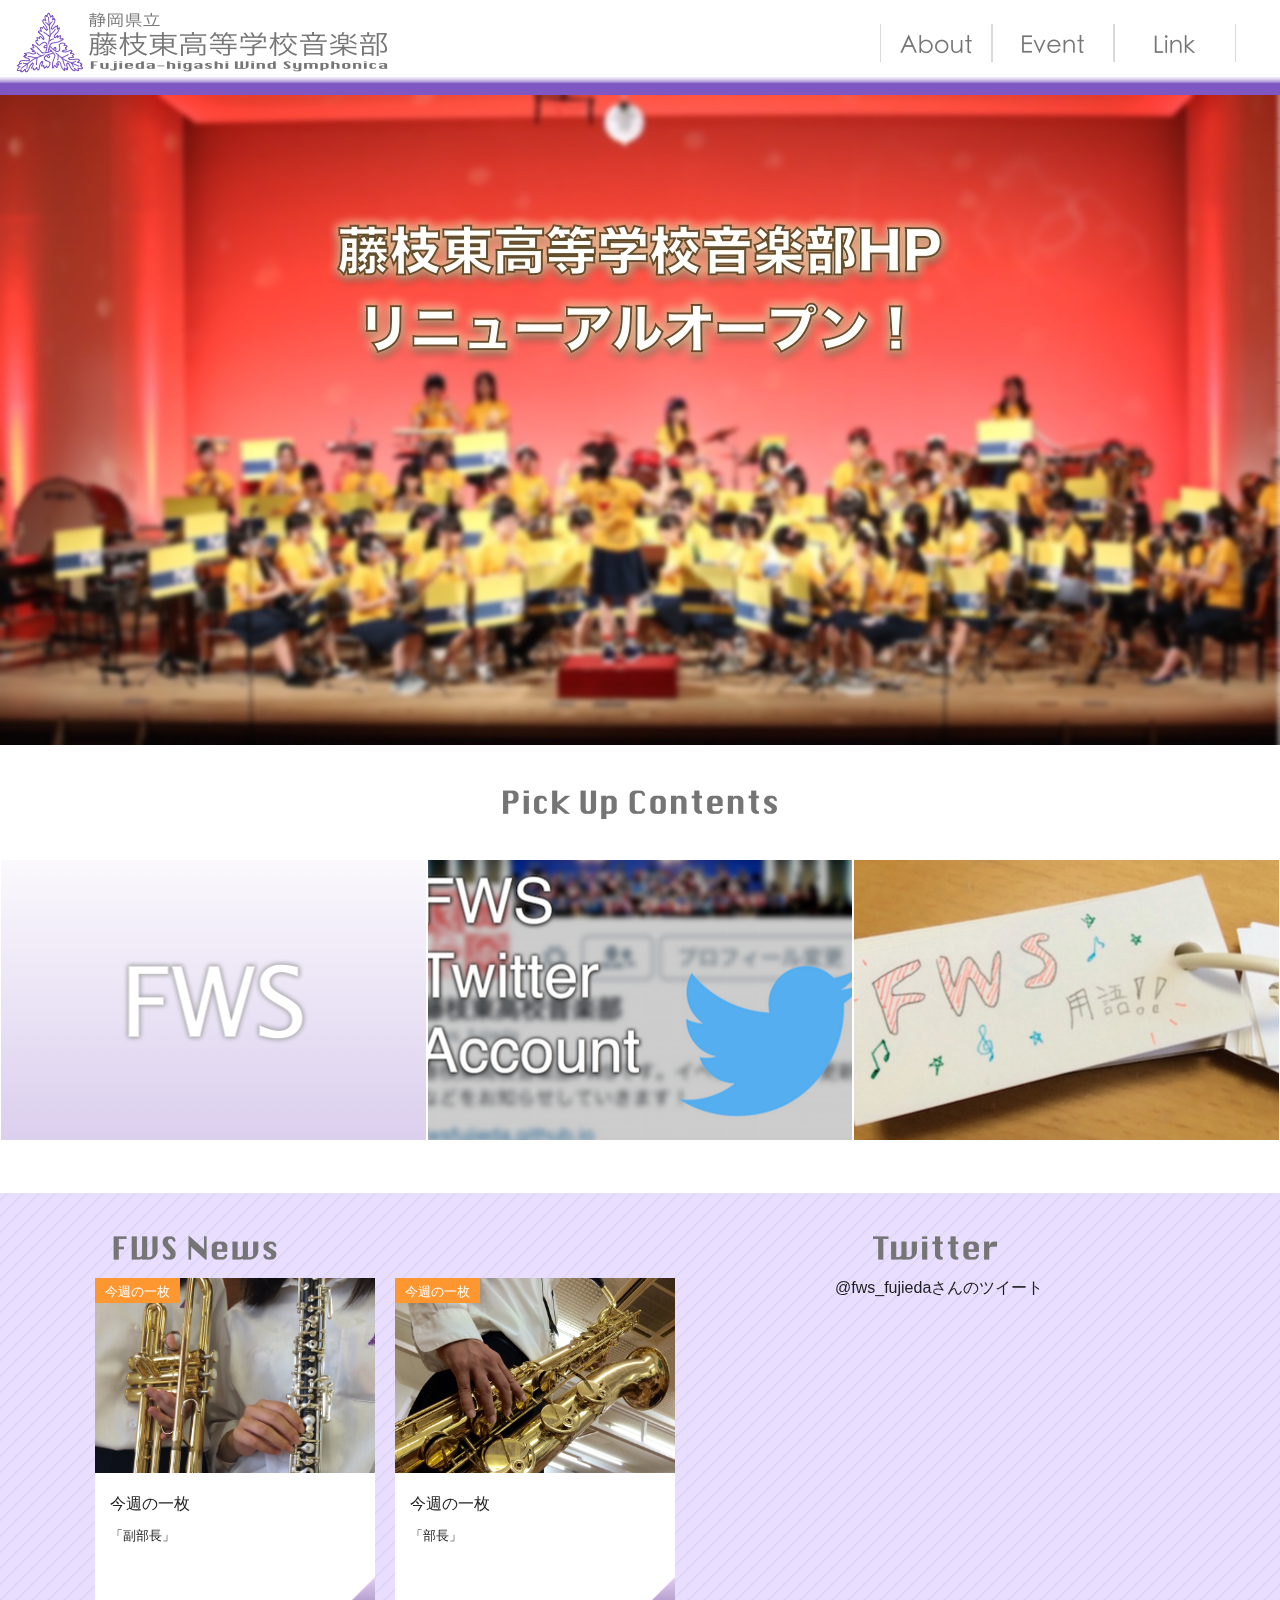
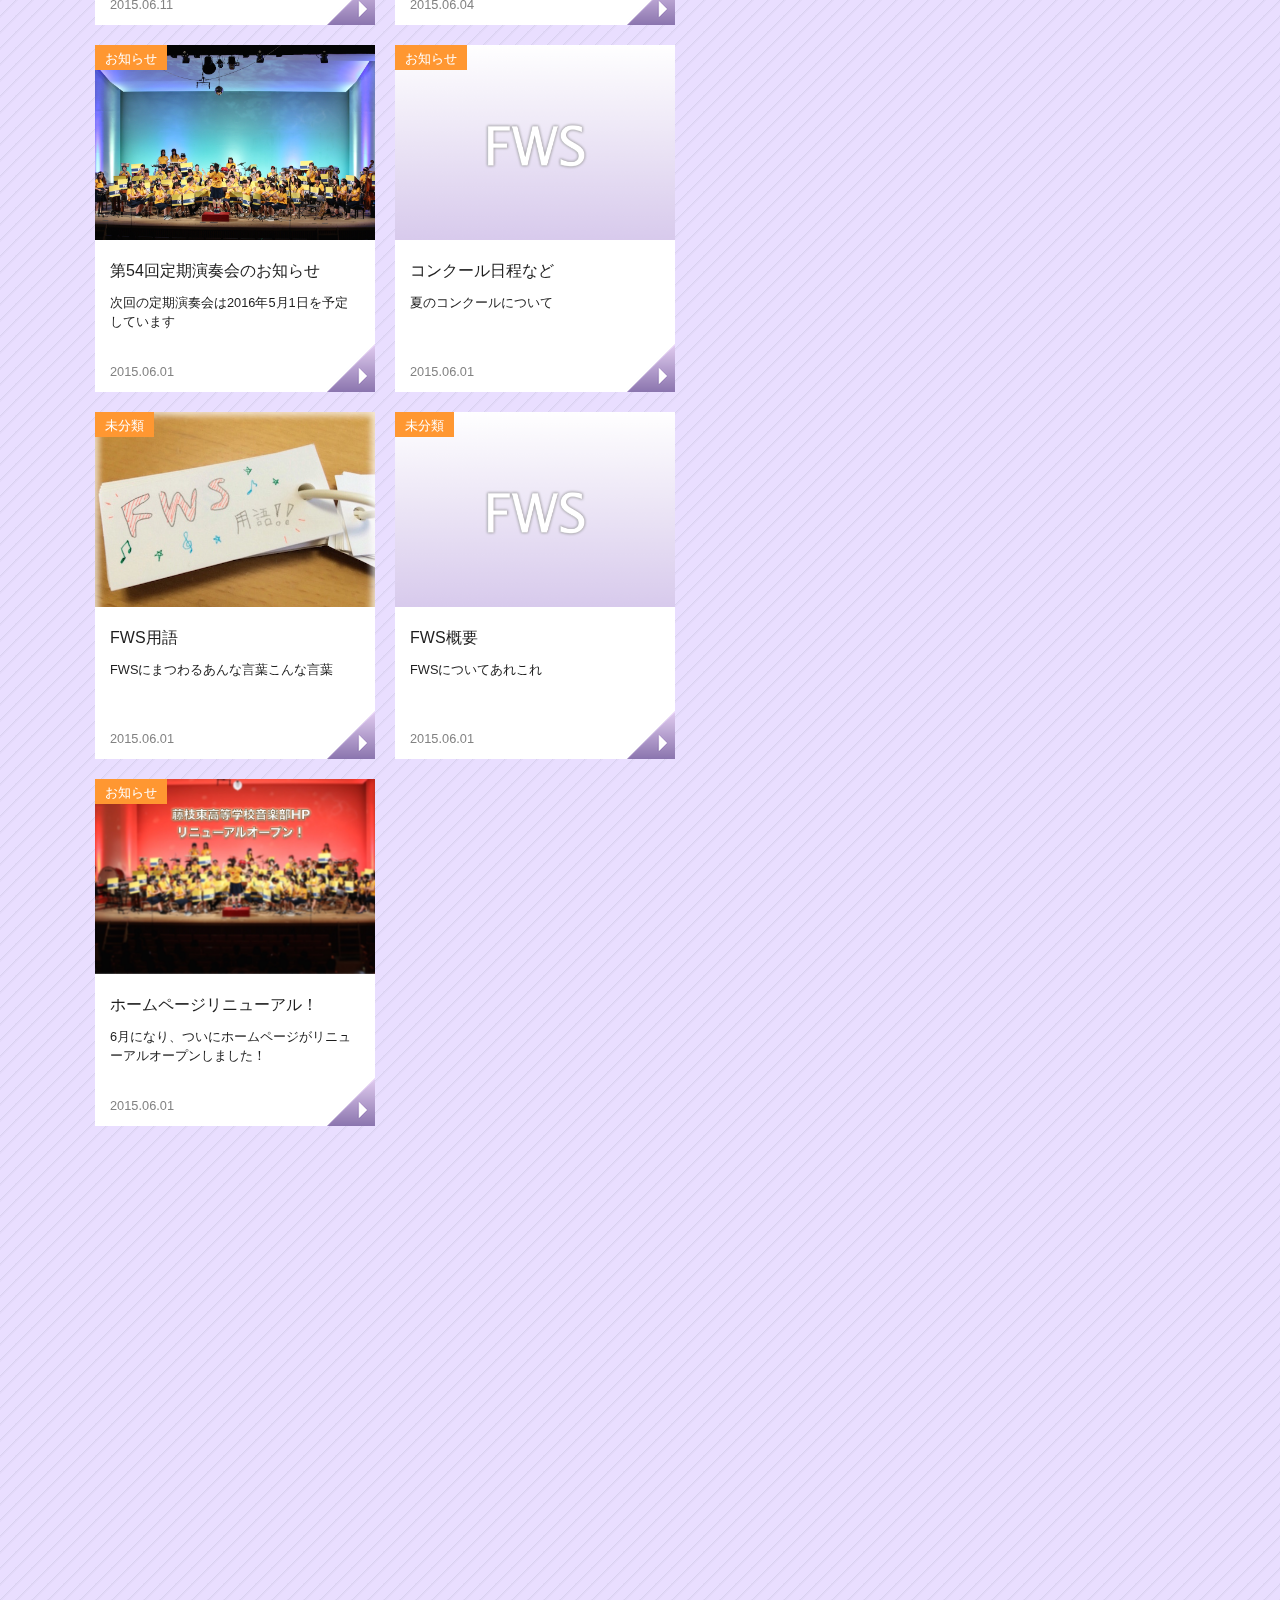
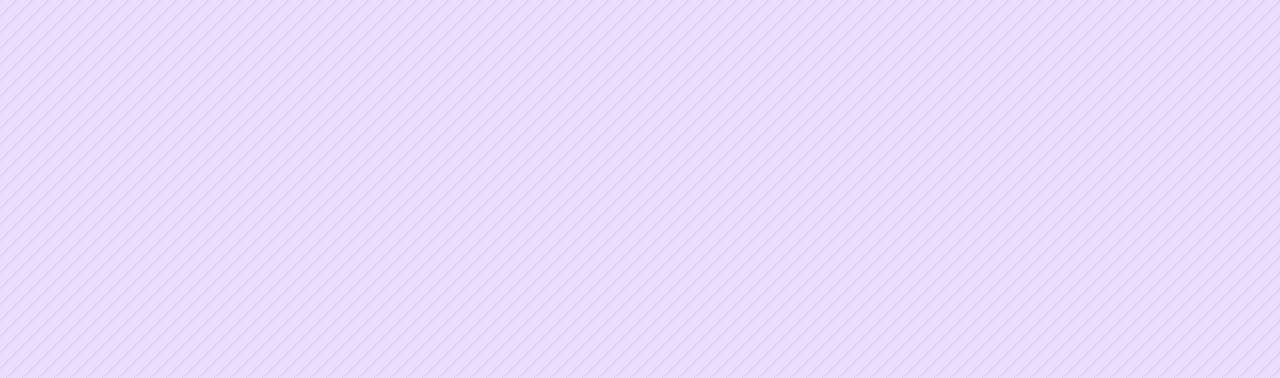
==== index.html @ 2bfad4be "今週の一枚更新" ====
<!DOCTYPE html>
<html lang="ja"><head>
<meta charset="UTF-8">
<meta name="viewport" content="width=640">
<link rel="icon" href="./images/favicon.ico">
<link rel="stylesheet" href="./css/format.css">
<link rel="stylesheet" href="./css/common.css">
<script type="text/javascript" src="./js/lib/jquery.js"></script>
<script type="text/javascript" src="./js/common.js"></script>
<title>藤枝東高等学校音楽部ホームページ</title></head>
<!--ここまで準備部分-->

<!--ここから実際に描画されるところ-->
<body id="topPage" data-twttr-rendered="true">
<!--★ここから「ヘッダー部分」★-->
<div id="menuBox"><nav id="site-navigation">

<!--ロゴの部分-->
<a href="./">
<div id="logo">
<img src="./images/logo.png" alt="Fujieda-higashi Wind Symphonica">
</div>
</a>

<!--------------------
ここからはメニューの部分です。
メニューは、<li>〜</li>で増やせる。
カーソルを当てると伸びるやつに関しては「hasChild」
そうでないやつは「noChild」のクラスに入れてください。
子供は親の<li>〜<li>内に<ul>〜<ul>を作って、<li>〜<li>で増やして下さい。
親のspanには「parent」、子供のulには「children」のクラスを。
-------------------->
<ul id="menu">
<!--Aboutって書くとこ-->
<li id="menuAbout" class="menulist">
<span class="parent">ABOUT</span>
<ul class="children">
<li><a href="./about.html">FWSとは</a></li>
<li><a href="./word.html">FWS用語</a></li>
</ul>
</li>
<!--Eventって書くとこ-->
<li id="menuEvent" class="menulist">
<span class="parent">EVENT</span>
<ul class="children">
<li><a href="./concool2015.html">2015年度コンクール</a></li>
<li><a href="./regular_concert2015.html">第54回定期演奏会</a></li>
</ul>
</li>
<!--Linkって書くとこ-->
<li id="menuLink" class="menulist">
<span class="parent">LINK</span>
<ul class="children">
<li><a href="https://twitter.com/fws_fujieda">音楽部Twitter</a></li>
<li><a href="http://www.edu.pref.shizuoka.jp/fujiedahigashi-h/home.nsf">藤枝東高等学校HP</a></li>
<li><a href="http://www.ajba.or.jp/shizuoka/">静岡県吹奏楽連盟HP</a></li>
</ul>
</li>
</ul>

<!--スマホ用のボタンを描くところ。btnMenuOpenはcommon.jsとjquery.jsで動きます。-->
<div class="btnMenuOpen">
<span class="border"></span>
<span class="border"></span>
<span class="border"></span>
</div>

</nav></div>
<!--★ここまで「ヘッダー部分」★-->

<!--★ここから「内容部分」★-->
<article class="rap">

<!--トプ画です。トプ画の設定はcommon.cssで行います。-->
<section id="top"><a href="./news001.html"></a></section>

<!--Pickup記事を載せるところです。<ul>〜</ul>内は改行しないで下さい。画像はcommon.cssのpickupBox01〜03のとこで変えます。-->
<section id="pickup">
<h2><img src="./images/pickupcontents.png" alt="Pickup Contents"></h2>
<ul>
<li id="pickupBox01"><a href="./about.html">概要</a></li><li id="pickupBox02"><a href="https://twitter.com/fws_fujieda">FWSツイッター</a></li><li id="pickupBox03"><a href="./word.html">FWS用語</a></li>
</ul>
</section>

<!--ここからNewsとTwitterの領域-->
<div class="rap">
<div class="topContentsBox" style="margin-left: 95px;">
    <!--Twitterのインフォメーションを置くとこ。このウィジェットはTwitterの公式ページから設定→コピペします。-->
	<section id="informationBox" style="right: 95px; width: 350px;">
		<div id="twitter">
		<h2><img src="./images/twitter.png" alt="Twitter"></h2>
        <a class="twitter-timeline" href="https://twitter.com/fws_fujieda" data-widget-id="596358941296107520">@fws_fujiedaさんのツイート</a>
<script>!function(d,s,id){var js,fjs=d.getElementsByTagName(s)[0],p=/^http:/.test(d.location)?'http':'https';if(!d.getElementById(id)){js=d.createElement(s);js.id=id;js.src=p+"://platform.twitter.com/widgets.js";fjs.parentNode.insertBefore(js,fjs);}}(document,"script","twitter-wjs");</script>
		</div>
	</section>
    <!--ここはFWSの近況を行うところです。新しいページを作成したら必ずここも編集しましょう。-->
	<section id="contents">
		<h2><img src="./images/fwsnews.png" alt="NEWS POST"></h2>
		<div id="feed" class="clearfix"><ul id="rssArticle" style="display: block;">
            <!--
            この部分にどんどん継ぎ足していく感じです。改行はしないでください。
            ここに表示される記事は15個までぐらいを想定していますが、わりと気にしなくていいです。
            まあ、多過ぎて見難いと思ったら古い方から消してください。
            記事は<li>〜</li>が一括りで、<li>は「articleBox」クラスに入れて下さい。
            <span>〜</span>で記事のジャンルを指定します。ジャンルは次から選んで下さい。
            ・今週の一枚　←今週の一枚
            ・EVENT　←イベント情報とかの場合
            ・HP係日記　←なんかわりとどうでも良さげなこと書いた場合
            ・お知らせ　←イベント情報じゃないお知らせ
　　　　　　　・未分類　←上のどれにも当てはまらない気がして考えるのがめんどくさくなった場合
            画像は<div></div>のstyleで指定しますが、以前の記事を参考にしてください。
            <h3>〜</h3>で記事のタイトル、<p>〜</p>で記事の説明を書きます。
            <time>〜</time>で記事の日付を書きます。

            以下、テンプレートです

　　　　　　　<li class="articleBox"><span>未分類</span><a href="http://www.edu.pref.shizuoka.jp/fujiedahigashi-h/home.nsf"><div class="rssBox"><div class="topThum" style="background: url(./images/articlepic.png) no-repeat; background-size:cover;"></div><h3>ここにタイトルを書く</h3><p>ここに説明を書く</p><time>2015.XX.XX</time></div></a></li>

            -->
            <li class="articleBox"><span>今週の一枚</span><a href="./picture0002.html"><div class="rssBox"><div class="topThum" style="background: url(./images/pic0002.jpg) no-repeat; background-size:cover;"></div><h3>今週の一枚</h3><p>「副部長」</p><time>2015.06.11</time></div></a></li><li class="articleBox"><span>今週の一枚</span><a href="./picture0001.html"><div class="rssBox"><div class="topThum" style="background: url(./images/pic0001.jpg) no-repeat; background-size:cover;"></div><h3>今週の一枚</h3><p>「部長」</p><time>2015.06.04</time></div></a></li><li class="articleBox"><span>お知らせ</span><a href="./regular_concert2015.html"><div class="rssBox"><div class="topThum" style="background: url(./images/2015rc.jpg) no-repeat; background-size:cover;"></div><h3>第54回定期演奏会のお知らせ</h3><p>次回の定期演奏会は2016年5月1日を予定しています</p><time>2015.06.01</time></div></a></li><li class="articleBox"><span>お知らせ</span><a href="./concool2015.html"><div class="rssBox"><div class="topThum" style="background: url(./images/articlepic.png) no-repeat; background-size:cover;"></div><h3>コンクール日程など</h3><p>夏のコンクールについて</p><time>2015.06.01</time></div></a></li><li class="articleBox"><span>未分類</span><a href="./word.html"><div class="rssBox"><div class="topThum" style="background: url(./images/wordpic.jpg) no-repeat; background-size:cover;"></div><h3>FWS用語</h3><p>FWSにまつわるあんな言葉こんな言葉</p><time>2015.06.01</time></div></a></li><li class="articleBox"><span>未分類</span><a href="./about.html"><div class="rssBox"><div class="topThum" style="background: url(./images/articlepic.png) no-repeat; background-size:cover;"></div><h3>FWS概要</h3><p>FWSについてあれこれ</p><time>2015.06.01</time></div></a></li><li class="articleBox"><span>お知らせ</span><a href="./news001.html"><div class="rssBox"><div class="topThum" style="background: url(./images/main.jpg) no-repeat; background-size:cover;"></div><h3>ホームページリニューアル！</h3><p>6月になり、ついにホームページがリニューアルオープンしました！</p><time>2015.06.01</time></div></a></li>
        </ul></div>
	</section>
</div>
</div>
</article>
<!--★ここまで「内容部分」★-->

<!--★ここから「フッター部分」★-->
<div id="footerContents">
<footer id="topFooter" role="contentinfo">
<div class="siteInfo">
<div class="higashikoLogo">
<!--東高のHPに行くボタン-->
<a href="http://www.edu.pref.shizuoka.jp/fujiedahigashi-h/home.nsf" id="unityWebsite"><img src="./images/gotoHigashikoHP.png" alt="Fujieda-Higashi"></a>
<!--メールフォームに行くボタン(スマホ用)-->
<a href="mailto:fujieda.h.h.s@gmail.com" id="btnMobileContact"><img src="./images/contact.png" alt="CONTACT" class="mouseon"></a>
</div>
<div class="sns">
<ul>
<!--メールフォームに行くボタン(デスクトップ用)-->
<li id="btnContact"><a href="mailto:fujieda.h.h.s@gmail.com"><img src="./images/contact.png" alt="CONTACT" class="mouseon"></a></li>
<!--Twitterでつぶやけるボタン-->
<li id="btnTwitter"><a href="https://twitter.com/share" class="twitter-share-button" data-url="http://fwsfujieda.github.io" data-text="【藤枝東高音楽部ホームページ】" data-lang="ja" data-hashtags="FWS_fujieda">ツイート</a><script>!function(d,s,id){var js,fjs=d.getElementsByTagName(s)[0],p=/^http:/.test(d.location)?'http':'https';if(!d.getElementById(id)){js=d.createElement(s);js.id=id;js.src=p+'://platform.twitter.com/widgets.js';fjs.parentNode.insertBefore(js,fjs);}}(document, 'script', 'twitter-wjs');</script></li>
</ul>
<!--著作権表示-->
<p class="copyright">copyright Fujieda-higashi Wind Symphonica all Rights Reserved</p>
</div>

</div>
</footer>
</div>
<!--★ここまで「フッター部分」★-->

<div></div>
</body></html>
---- css/format.css ----
@charset "UTF-8";

body{
	font-family: Hiragino Maru Gothic Pro, 'ヒラギノ丸ゴ Pro W4',Helvetica,Arial,"ヒラギノ角ゴ Pro W3","Hiragino Kaku Gothic Pro","メイリオ", Meiryo,"MS Pゴシック",sans-serif;
	margin: 0;
	padding:0;
}

h1,h2,h3,p,ul,ol,dl,dt,dd,li,table,td,th{
	margin:0;
	padding:0;
	font-weight:normal;
	font-style:normal;
	text-decoration:none;
	line-height:1.7;/* base Macかメイリオなら1.6で最適 */
	font-size:12px;
}

img{border:none;}

.clearfix:after {
	content: ".";
	display: block;
	line-height:0;
	clear: both;
	visibility: hidden;
	margin-top:-1px;
	font-size:1px;
}
.clearfix{
	zoom:100%;
}
* html .clearfix {
	/*\*/height: 1%;/*for WinIE*/
	display: inline-table;/*for MacIE*/
}
.clear {
	clear: both;
}
---- css/common.css ----
@charset "UTF-8";
html{
	height: 100%;
}

body{
	position: relative;
	width: 100%;
	height: 100%;
	background: url(../images/newsback.png) repeat;
	z-index: 1;

}


body *::selection {
	background: #ffee00;
}
body *::-moz-selection {
	background: #ffee00;
}

div.pageBox{
	z-index: 0;
	margin: 100px auto 100px;
	height: auto !important;
	height: 100%;
	min-height: 100%;
}

div.pageBox.category{
	margin: 0 auto 100px;
}

div.pageBox.post{
	margin: 110px auto 100px;
}


header.articleHeader{
	background: url(../images/bgHeader.png) no-repeat center 95px #001436 fixed;
	height: 320px;
	overflow: hidden;
	position: relative;
	width: 100%;
	min-width: 1000px;
	z-index: 0;
	margin: 95px 0 0 0;
}


header.articleHeader h1{
	height: 9px;
	left: 0;
	position: absolute;
	top: -10000px;
}

#topicPath{
	padding:0;
	width:1000px;
	margin:0 auto;
	color:#1e1e1e;
}
	#topicPath ul{
		margin:20px 0 0 0;
		padding:0;
	}

	#topicPath ul li{
		margin:0;
		padding:0 ;
		float:left;
		display: inline-block;
		font-size: 0.8rem;
		max-width: 700px;
	}
	#topicPath ul li a{
		color:#1e1e1e;
		font-size:0.8rem;
		text-decoration:underline;
	}
	#topicPath ul li a:hover{
		text-decoration:none;
	}
	#topicPath ul li:after{
		content:">";
		width:18px;
		text-align:center;
		display:inline-block;
		color:#1e1e1e;;
	}
	#topicPath ul li:last-child:after{
		content: none;
	}

	#topicPath.noHeadBox{
		padding:130px 0 0 0;
	}

a{
	color: #1e1e1e;
	text-decoration:none;
}

a:visited { color: #db8413;}
a:hover { text-decoration:none; }


div.contentsBox{
	position: relative;
	width:1000px;
	margin:0 auto;
}

aside#secondaryMenu{
	margin: 10px 0 0;
	width : 218px;
	float: right;
}

aside#secondaryMenu h3{
	font-family:Arial;
	font-weight:800;
	font-size:1.2rem;
	letter-spacing:2px;
	color:#673AB7;
	}

aside#secondaryMenu ul{
	margin: 10px 0 50px;
	list-style: none;
}
aside#secondaryMenu ul li{
	margin: 5px 0;
	font-size: 0.9rem;
}
aside#secondaryMenu ul li a{
	color: #1e1e1e;
	font-size: 0.9rem;
	text-decoration: underline;
}
aside#secondaryMenu ul li a:hover{
	text-decoration: none;
}

td {
	border: solid 1px;
    border-color: #CCCCCC;
	padding: 0.5em;
}

/*
--------------------------------------------header
*/

div#menuBox{
	position: fixed;
	z-index: 1000;
	width: 100%;
    background-image:-webkit-gradient(
                  linear
                , left top
                , left bottom
                , from(#EDE7F6)
                , color-stop(0.82, #EDE7F6)
                , color-stop(0.86, #B39DDB)
                , color-stop(0.88, #7E57C2)
                , to(#7E57C2));
    background-image:-moz-linear-gradient(
                  top
                , #EDE7F6 0%
                , #EDE7F6 82%
                , #B39DDB 86%
                , #7E57C2 88%
                , #7E57C2 );
	height:95px;
	min-width: 1060px;
	top: 0;
}

nav{
	position: relative;
	width: 100%;
	background:#ffffff;
	height: 77px;
	min-width: 1000px;
}

nav div#logo{
	position: absolute;
	border:none;
	left:12px;
	top:6px;
}

nav ul#menu{
	position: absolute;
	list-style-type: none;
	height: 52px;
	padding: 24px 0 0;
	background:#ffffff;
	width: 400px;
	right: 0px;
}

nav ul#menu li{
	width: 120px;
	float: left;
	margin: 0;
	text-align: center;
	z-index: 100;
	font-size: 1rem;
	font-weight: bold;
	line-height: 1;
	text-decoration: none;
	cursor: pointer;
	position:relative;
	text-indent: -9999px;
    border-left:1px solid #d9d9d9;
    border-right:1px solid #d9d9d9;
}

nav ul#menu li:first-child{
	width: 110px;
}

nav ul#menu li#menuAbout{
	background: url(../images/about.png) no-repeat center 8px;
}

nav ul#menu li#menuAbout:hover{
	background: url(../images/aboutHover.png) no-repeat center 8px;
}

nav ul#menu li#menuEvent{
	background: url(../images/event.png) no-repeat center 8px;
}

nav ul#menu li#menuEvent:hover{
	background: url(../images/eventHover.png) no-repeat center  8px;
}

nav ul#menu li#menuLink{
	background: url(../images/link.png) no-repeat center 8px;
}

nav ul#menu li#menuLink:hover{
	background: url(../images/linkHover.png) no-repeat center 8px;
}

nav ul#menu li.menulist {
	height: 38px;
}

nav ul#menu li.menulist span.parent{
	/*border-right:1px solid #d9d9d9;*/
	display: block;
	height: 38px;
}

nav ul#menu li a{
	display: block;
	width: 100%;
	margin: 0;
	color: #1e1e1e;
	font-size: 1rem;
	font-weight: bold;
	line-height: 1;
	text-decoration: none;
	padding: 10px 0 0;
	height: 18px;
	/*border-right:1px solid #d9d9d9;*/
}

nav ul#menu li#contactForm{
	width: 62px;
	margin:0 0 0 10px;
	padding:10px 6px 0 3px;
	border:none;
}

nav ul#menu li:nth-last-child(2) span.parent{
	border:none;
}

nav div.btnMenuOpen{
	display: none;
	background:#673AB7;
	position: absolute;
	height: 59px;
	width: 85px;
	top:25px;
	right:20px;
	padding: 26px 0 0;
}

nav div.btnMenuOpen span.border{
	display: block;
	height: 6px;
	width: 35px;
	background: #ffffff;
	margin: 0 auto 7px;
}

nav ul#menu li ul.children{
	list-style: none;
	margin: 0;
	padding: 0;
	overflow: hidden;
	display:none;
	height:auto;
	width:180px;
	position:absolute;
	left:-20px;
}

/*
nav ul#menu li ul.children:hover{
	display:block;
}
*/

nav ul#menu li ul.children li{
	position: relative;
	padding: 0;
	color: #ffffff;
	border:none;
	height:45px;
	width:170px;
	text-indent: 0;
}
nav ul#menu li ul.children li a{
	border:none;
	}

nav ul#menu li ul.children li:nth-child(odd){
	background: #9575CD;
}
nav ul#menu li ul.children li:nth-child(odd):hover{
	background: #D1C4E9;
}

nav ul#menu li ul.children li:nth-child(even){
	background: #7E57C2;
}
nav ul#menu li ul.children li:nth-child(even):hover{
	background:#B39DDB;
}

nav ul#menu li ul li a{
	text-align: center;
	font-size: 13px;
	font-weight: normal;
	color:#ffffff;
	width:100%;
	display:block;
	height:30px;
	padding:15px 0 0 0;
}

nav ul#menu li:hover ul li:first-child{
	border-top: 0;
}
nav ul#menu li:hover ul li:last-child{
	border-bottom: 0;
}

	/* 省略措置 */
	nav ul#menu li.omit{
		height:0 !important;
	}
	nav ul#menu li ul.children li span{
		display: block;
/*		width: 100%;*/
		margin: 0;
		line-height: 1;
		padding: 13px 15px;
		text-align: center;
		font-size: 13px;
		font-weight: normal;
		color:#ffffff;
		cursor: pointer;
		background: #1750b7;
	}


/*
--------------------------------------------index.html
*/
body#topPage article{
	position: relative;
	z-index: 10;
	margin: 0 0 500px;
	background: url(../images/newsback.png) repeat;
	width: 100%;
	min-width:1015px;
/*	display: inline-block;*/
}


@media screen and (-webkit-min-device-pixel-ratio:0) {
	body#topPage article {
			display: inline-block;
	}
}
section#top{
	background: url(../images/main.jpg) no-repeat center top;
	background-size:cover;
	width: 100%;
	min-width: 1000px;
	margin: 95px 0 0;
	height: 650px;
}

section#top a{
	width: 100%;
	display: block;
	min-height: 100%;
}

section#top p{
	text-align: center;
}
section#pickup{
	position: relative;
	min-width: 1000px;
	width: 100%;
	min-height: 404px;
	background: #ffffff;
	margin: 0 auto 40px;
	padding: 44px 0 0;
	overflow: hidden;
}

section#pickup h2{
	text-align: center;
}

section#pickup ul{
	position:relative;
	max-width: 1450px;
	width: 100%;
	margin: 35px auto;
	text-align: center;

}

section#pickup ul li{
	position:relative;
	list-style: none;
	height: 280px;
	width: 33.2%;
	max-width: 478px;
	min-width: 332px;
	display: inline-block;
	border-right:2px solid #ffffff;
    margin: 0;
	text-indent: 100%;
    white-space: nowrap;
    overflow: hidden;
}

section#pickup ul li#pickupBox01{
	background: url(../images/articlepic.png) no-repeat center center;
}
section#pickup ul li#pickupBox02{
	background: url(../images/twittertop.png) no-repeat center center;
}
section#pickup ul li#pickupBox03{
	background: url(../images/wordpic.jpg) no-repeat center center;
}

section#pickup ul li:last-child{
	border: none;
	}

section#pickup ul li>a{
	display:block;
	width: 100%;
	height: 280px;
	text-indent: -9999px;
}

section#pickup ul li a:after{
	color: #1e1e1e;
	content: "";
	height: 100%;
	width: 100%;
	display: none;
	position: absolute;
	top:0;
	left:0;
	z-index: 100;
	background-color: #ffffff;
	opacity:0.2;
	cursor: pointer;
}

section#pickup ul li a:hover:after{
	display: block;
}

section#pickup ul li:last-child{
	margin: 0;
}

section#pickup ul li:first-child img{
	border-left: none;
}

div.rap{
	position: relative;
	width: 100%;
	min-height:1000px;
	min-width:1015px;
	margin: 0 auto;

}
	div.rap div.topContentsBox{
		margin-right:380px;
		margin-left:30px;
	}

	div.topContentsBox section#informationBox{
		position:absolute;
		right:30px;
		top:0;
	}
	div.topContentsBox section#informationBox div#license{
		margin:14px 0 0;
	}



div.topContentsBox h2{
	margin: 0 0 9px;
}


div#feed {
	min-height: 1800px;
}

div#feed h3{
	font-size: 0.14rem;
}

div#feed ul#rssArticle{
	list-style: none;
}

div#feed ul#rssArticle:empty{
	background:url(../images/712.gif) no-repeat 40% 50px;
	height:1000px;
	
}

div#feed ul#rssArticle li{
	vertical-align: top;
	position:relative;
	cursor: pointer;
	display: inline-block;
	margin: 0 20px 20px 0;
	width: 280px;
	min-height: 347px;
}


div#feed ul#rssArticle li span{
	position:absolute;
	top:0;
	left:0;
	background:#ff9731;
	color:#ffffff;
	padding:3px 10px 2px;
	max-width: 280px;
	height:20px;
	overflow:hidden;
	display: block !important;
	text-align: center;
	font-size: 0.8rem;
	z-index: 10;
}


div#feed ul#rssArticle li div.rssBox{
	position: relative;
	max-width: 280px;
	height: 347px;
	background: url(../images/corner.png) no-repeat right bottom #ffffff;
}

div#feed ul#rssArticle li a{
	position: relative;
	color: #1e1e1e;
	display: block;
}

div#feed ul#rssArticle li a:after{
	color: #1e1e1e;
	content: "";
	height: 100%;
	width: 100%;
	display: none;
	position: absolute;
	top:0;
	left:0;
	z-index: 100;
	background-color: #ffffff;
	opacity:0.2;
	cursor: pointer;
}

div#feed ul#rssArticle li a:hover:after{
	display: block;
}


div#feed ul#rssArticle li div.rssBox h3{
	font-size: 1rem;
	margin: 20px auto 10px;
	padding: 0 15px;
	text-align: left;
/*	overflow: hidden;
	text-overflow: ellipsis;
	white-space: nowrap;*/
	line-height: 1.4rem;
}

	div#feed ul#rssArticle li div.rssBox h3.exLink{
		background:url(../images/iconExLink.gif) no-repeat 9px 4px;
		
		padding:0 0 0 30px;
		margin: 0 0 0 10px;
	}

div#feed ul#rssArticle li div.rssBox p{
	font-size: 0.8rem;
	max-width: 250px;
	width: 100%;
	margin: 0 auto 15px;
	line-height: 1.2rem;
}

div#feed ul#rssArticle li div.rssBox time{
	font-size: 0.8rem;
	color: #828282;
	position: absolute;
	bottom:10px;
	padding: 0 15px;
}

div#feed ul#rssArticle li div.rssBox div.topThum {
	max-width:280px;
	height: 195px;
	overflow-y:hidden; 
} 
div#feed ul#rssArticle li div.rssBox div.topThum img{
	max-width:280px;
	height: auto; 
}


div#footerContents{
	background:url(../images/footerback.jpg) no-repeat top center #001436; 
	padding: 400px 0 0 0;
	width: 100%;
	margin: 80px 0 0 0;
	position: fixed;
	bottom:160px;
	z-index: 0;
}

p.copyright{
    color: #FFFFFF;
}

/*
--------------------------------------------Category Top List Page
*/



article#primary{
	margin: 0 10px 0　0;
	width:742px;
	float: left;

}

div.articleListBox{
	position: relative;
	margin: 8px 0 20px;
	width: 742px;
}


div.articleListBox a{
	position: relative;
	display: block;
	color: #1e1e1e;
	z-index: 0;
}
div.articleListBox a:after{
	content: "";
	height: 100%;
	width: 100%;
	display: none;
	position: absolute;
    top:0;
    left:0;
	z-index: 100;
	background-color: #ffffff;
	opacity:0.2;
	cursor: pointer;
	}
div.articleListBox a:hover:after{
	display: block;
}


div.articleListBox div.articleBox{
	position: relative;
	background:url(../images/btnList.png) no-repeat #ffffff right bottom;
	width: 710px;
	height: 192px;
	padding: 12px 20px 12px 12px;
	position:relative;
	border-top:solid thin #ffffff;
}

div.articleListBox div.articleBox div.entry{
	width:400px;
	margin: 0 0 0 300px;
}

div.articleListBox div.articleBox div.entry h2{
	font-size: 1rem;
	margin:5px 0 15px;
	font-weight:800;
	letter-spacing:1px;
}

div.articleListBox div.articleBox div.entry p.bodyText{
	font-size: 13px;
	height: 90px;
	margin:0 0 20px;
	letter-spacing:1px;
}

div.articleListBox div.articleBox div.entry time{
	position:absolute;
	bottom:13px;
	left:310px;
	font-size:0.8rem;
	color:#818181;
}



article div.postThumbnail{
	float: left;
	width: 280px;
	height: 192px;
	overflow-y:hidden;
}

article div.postThumbnail img{
	width: 100%;
	height: auto;
	vertical-align: top;
}


/*pager
*/
div.wp-pagenavi{
	text-align: center;
	margin: 30px 0 0;
}

div.wp-pagenavi a{
	padding: 9px 0 0 0;
	height: 29px;
	width: 38px;
	background: #ffffff;
	color: #1750b7;
	display: inline-block;
	margin: 0 0 0 5px;
	position: relative;
	font-size:0.9rem;
}

div.wp-pagenavi a:hover{
	background: #1750b7;
	color:#ffffff;
	}

div.wp-pagenavi span.current{
	padding: 9px 0 0 0;
	margin: 0 0 0 5px;
	height: 29px;
	width: 38px;
	background: #1750b7;
	color:#ffffff;
	display: inline-block;
	font-size:0.9rem;
}

a.nextpostslink{
	background: url(../images/iconPageNextArrow.png) no-repeat #ffffff center center !important;
	text-indent: -9999px;
	}
a.nextpostslink:hover{
	background: url(../images/iconPageNextArrowHOVER.png) no-repeat #1750b7 center center !important;
}

a.previouspostslink{
	background: url(../images/iconPagePreviousArrow.png) no-repeat #ffffff center center !important;
	text-indent: -9999px;
}
a.previouspostslink:hover{
	background: url(../images/iconPagePreviousArrowHOVER.png) no-repeat #1750b7 center center !important;
}
/*
--------------------------------------------Single Post
*/

header div.postCategorytitle{
	width: 100%;
	font-size: 30px;
	z-index: 0;
	padding: 50px 0 0;
	text-align: center;
}

article#primary.singlePost{
	background: #ffffff;
	padding:30px 0;
	width:682px;
	margin: 10px 0 0;
}

div.headerInformation{
	background: url(../images/imageArticleLine.png) no-repeat left bottom;
}

article#primary.singlePost div.post h1{
	font-size: 1.4rem;
	color: #1e1e1e;
	line-height:1;
	margin: 0 0 2px;
	letter-spacing:1px;
	width: 100%;
}

article#primary.singlePost div.post time{
	font-size:0.8rem;
	color:#818181;
	letter-spacing:1px;
}

article#primary.singlePost div.post{
    margin: 0 30px;
	font-size:0.9rem;
	letter-spacing:1px;
}

	font-size:0.9rem;
	letter-spacing:1px;
}

article#primary.singlePost div.post p{
	font-size:0.9rem;
	letter-spacing:1px;
	line-height:2.2;

}

article#primary.singlePost div.post a{
	color:#0048ae;
}

article#primary.singlePost div.post a:hover{
	color:#7099e5;
	text-decoration: none;
}

article#primary.singlePost div.post a:visited {
	color: #db8413;
	text-decoration:underline;
}

article#primary.singlePost div.post a:visited:hover {
	color: #e29d42;

}
article#primary.singlePost div.post img{
	max-width: 100%;
	height: auto;
	margin: 20px 0;
}

article#primary.singlePost div.pageLink{
	font-size:0.8rem;
	position: relative;
	background: url(../images/imageArticleLine.png) no-repeat left top;
	height: 40px;
}

article#primary.singlePost div.pageLink p#previousPage{
	position: absolute;
	left:0;
	bottom:0;
}

article#primary.singlePost div.pageLink p#nextPage{
	position: absolute;
	right:0;
	bottom:0;
}

article#primary.singlePost div.pageLink a{
	font-size: 1rem;
	color: #1e1e1e;
	text-decoration: underline;
}
article#primary.singlePost div.pageLink p#previousPage>a:before{
	content: url(../images/iconPagePreviousArrow.png);
	padding: 0 10px 0 0;
}
article#primary.singlePost div.pageLink p#nextPage>a:after{
	content: url(../images/iconPageNextArrow.png);
	padding: 0 0 0 10px;
}


/*
--------------------------------------------page.php
*/

div.pagePost{
	margin: 90px 0 0 0;
}

/*
--------------------------------------------about/Works
*/



article#about{
	width: 100%;
	background: url(../images/newsback.png) repeat;

}

article#about header.articleHeader {
	background: url(../images/bgHeaderAbout.jpg) center 95px fixed no-repeat #001436;
}


section#whatAboutUnity{
	position: relative;
	background: #066cb2;
	width: 100%;
	min-width: 1000px;
	min-height: 789px;
	overflow:hidden;
}

section#whatAboutUnity div.bgMark{
	background: url(../images/bgIE9white.png) no-repeat;
	background: linear-gradient(to bottom, #ffffff, #ffffff);
	background: -moz-linear-gradient(top, #ffffff, #ffffff);
	background: -webkit-gradient(linear,left top,left bottom, from(#ffffff), to(#ffffff));
	border-radius: 1368px;
	-webkit-border-radius: 1638px;
	-moz-border-radius: 1638px;
	left: 50%;
	margin-left: -1660px;
	height: 2934px;
	top: 65px;
	min-width: 2934px;
	position: absolute;
}


section#whatAboutUnity div#higashikoLogo{
	width: 1000px;
	margin: 0 auto;
	background:url(../images/bgAboutUnityChan.png) no-repeat top center;
	position: relative;
}

section#whatAboutUnity div.explainUnityChan{
	max-width: 580px;
	width: 100%;
	margin: 40px 0 0;
	padding:115px 0 0;
}

section#whatAboutUnity h2{
	font-size: 1.1rem;
	margin: 0 0 10px;
	letter-spacing:1px;
	font-weight:800;
}

section#whatAboutUnity h2.aboutLicense{
	margin: 30px 0 10px;
}

section#whatAboutUnity div.explainUnityChan p{
	font-size: 0.8rem;
	margin: 0 0 20px;
	letter-spacing:1px;
}

section#whatAboutUnity div#unityChan{
	position: absolute;
	right: -110px;
	top:5px;
}

section#whatAboutUnity div.btnLicense{
	margin: 50px 0 50px 0;
}

section#whatAboutUnity div.licenseMark{
	position: absolute;
	bottom:40px;
	left: 270px;
}



#works span.postTag{
	background: #ff9731;
    color: #ffffff;
    font-size: 0.8rem;
    padding: 3px 10px 2px;
    text-align: center;
    z-index: 10;
    min-width: 90px;
}

#works article#primary.singlePost div.post h1{
	margin: 20px 0 0;
}

#works h1{
	margin: 146px auto 0;
	width: 1000px;
}

section#worksLatest{
	position: relative;
	width: 100%;
	padding: 0 0 110px;
}

section#worksLatest div.worksBox{
	width: 1000px;
	margin: 0 auto;
	padding: 40px 0 0;
}


section#worksLatest div.worksBox div#worksArchive{
	text-align: right;
	margin: -42px 0 16px 0;
}

section#worksLatest ul#worksTag{
	list-style: none;
	position:relative;
	border-right:none;
	width:998px;
	height:54px;
	margin:0 0 28px 0;
	border-left:2px #673AB7 solid;

}

	section#worksLatest ul#worksTag li{
		font-size:0.8rem;
		float: left;
		min-width:165px;
		max-width: 248px;
		width: 24.8%;
		height:35px;
		font-size: 0.9rem;
		text-align:center;
		padding:15px 0 0 0;
		background:#ffffff;
		color:#673AB7;
		border-right:2px #673AB7 solid;
		border-top:2px #673AB7 solid;
		border-bottom:2px #673AB7 solid;
		cursor: pointer;
	}
	section#worksLatest ul#worksTag li:hover{
		background:#673AB7;
		color:#ffffff;
		position: relative;
	}
	section#worksLatest ul#worksTag li.active{
		background:#673AB7;
		color:#ffffff;
		position: relative;
	}
	section#worksLatest ul#worksTag li.active:after{
		content:"#";
		display: block;
		position:absolute;
		bottom:-20px;
		left:115px;
		width: 0;
		height: 0;
		border: 10px solid transparent;
		border-top: 10px solid #7E57C2;
		text-indent: -99999px;
	}

section#worksLatest div.workArticleList{
	background: #ffffff;
	padding: 30px;
}

section#worksLatest div.workArticleList div.worksArticleBox{
	background: url(../images/imgDotLine.png) repeat-x left bottom;
	margin:0 0 30px;
}

section#worksLatest div.workArticleList div.worksArticleBox.goods,section#worksLatest div.workArticleList div.worksArticleBox.event,section#worksLatest div.workArticleList div.worksArticleBox.usersgame{
	display: none;
}

section#worksLatest div.workArticleList div.worksArticleBox a{
	color: #1e1e1e;
	min-height: 75px;
	padding: 0 0 25px;
	display: block;
	width: 100%;
	background: url(../images/btnList.png) no-repeat right bottom;
	position: relative;
}

section#worksLatest div.workArticleList div.worksArticleBox a:after{
	content: "";
	height: 100%;
	width: 100%;
	display: none;
	position: absolute;
	top:0;
	left:0;
	z-index: 100;
	background-color: #ffffff;
	opacity:0.4;
	cursor: pointer;
}

section#worksLatest div.workArticleList div.worksArticleBox a:hover:after{
	display: block;
}


section#worksLatest div.workArticleList div.worksArticleBox h3{
	font-size: 1rem;
	font-weight: 800;
	letter-spacing: 1px;
	margin: 5px 0 15px;
}

section#worksLatest div.workArticleList div.worksArticleBox.exLink h3{
	background: url("../images/iconExLink.gif") no-repeat scroll 0px 7px;
    padding: 0 0 0 25px;
}


section#worksLatest div.workArticleList div.worksArticleBox p.bodyText{
	font-size: 0.8rem;
	height: auto;
	letter-spacing: 1px;
	margin: 0 0 15px;
}

section#worksLatest div.workArticleList div.worksArticleBox time{
	font-size: 0.75rem;
	color: #828282;
}

section#worksLatest div.workArticleList div.postThumbnail {
	max-width: 940px;
	float: none;
	width: auto;
	overflow:hidden;
	height: auto;
	margin:20px 0;
}
section#worksLatest div.workArticleList div.postThumbnail img{
	width: auto;
}


/* sum ------------------------------- */



p.sumSub{
	margin: 0 0 20px 0;
	font-size: 18px;
	color: #1a3168;
}

p.sumSub img{
	vertical-align: middle;
	padding: 0 10px 0 0;
}

.okGirl{
	margin: 35px 0 0 0;
}


div.okComment{
	position: absolute;
	top:85px;
	right: -30px;
	background: url(../images/imageSayOk.png) no-repeat;
	height: 251px;
	width: 541px;
	padding: 90px 0 0 85px;
}

div.okEn{
	padding: 60px 0 30px 85px;
}

div.okComment p{
	font-size: 20px;
	color: #323a45;
	font-weight: bold;
	
}
div.okComment ul{
	width: 450px;
}

div.okComment ul li{
	font-size: 13px;
	margin: 10px 0;
}

.noGirl{
	text-align: right;
	margin: 35px 0 50px 0;
}

div.noComment{
	position: absolute;
	top:85px;
	left: -30px;
	background: url(../images/imageSayNoimageSayNo.png) no-repeat;
	height: 391px;
	width: 626px;
	vertical-align: middle;
	padding: 0 0 0 55px;
}

div.noComment p{
	color: #323a45;
	font-weight: bold;
	height: 291px;
}

div.noComment ul{
	width: 450px;

}


div.noCommentEn{
	position: absolute;
	top:85px;
	left: -40px;
	background: url(../images/imageSayNo.png) no-repeat;
	height: 391px;
	width: 626px;
	vertical-align: middle;
	padding: 0 0 0 45px;
}

div.noCommentEn ul{
	width: 480px;
}

div.noComment ul li{
	font-size: 13px;
}

.addressBox{
	margin: 10px 0 0 0 ;
}

/*
--------------------------------------------footer
*/
footer{
	position: absolute;
	background: #2f4052 center bottom;
	background-size:100%;
	width: 100%;
	height: 160px;
	min-width: 1000px;
}

footer a{
	color: #ffffff;
}

footer div.siteInfo{
	position: relative;
	width: 640px;
	margin: 0 auto;
}

footer div.siteInfo div.higashikoLogo{
	position: absolute;
	top: 0;
	left: 0;
}

footer div.siteInfo div.sns{
	position: absolute;
    height: 80px;
    margin-bottom: 30px;
	top: 45px;
	left: 185px;
	font-size: 9px;
}
footer div.siteInfo div.sns p{
    margin: 40px 0;
	height: 7px;
}

/*sns*/


div.sns ul li{
	list-style: none;
	float: left;
	margin-right: 10px;
}


a#btnMobileContact{
	display: none;
}

/*SinglePageSNS
*/

div.headerInformation div.sns{
	height: 50px;
	margin: 0 0 0px;
	padding: 13px 0 0;
}


/*
--------------------------------------------/Resp
*/

@media screen and (max-width: 1350px) {
	div#logoText{
		display: none;
	}
}


	/* 640px以下用（タブレット／スマートフォン用）の記述 */
@media screen and (max-width: 640px) {

body{
	-webkit-text-size-adjust: 100%;
  -moz-text-size-adjust: 100%;
  -ms-text-size-adjust: 100%;
  -o-text-size-adjust: 100%;
  text-size-adjust: 100%;
}
/*
--------------------------------------------/Common
*/
div#menuBox{
	min-width: 100%;
	padding: 0 0 25px;
	overflow-y:hidden;
	background:none #673AB7 left top;
	height:118px;

}

div#menuBox.visible{
	background: none;
	overflow-y: visible;
	min-height: 100%;
	height: auto;
	height: 100% !important;
}



nav{
	min-width: 100%;
	min-height: 100%;
	border-top:9px solid #673AB7;
}

div#menuBox.visible nav{
	overflow: auto;
}

nav div#logo{
	position: absolute;
	border:none;
	left:12px;
	top:6px;
}


nav ul#menu{
	position: relative;
	list-style-type: none;
	height: auto;
	width: 100%;
	top:95px;
	padding:40px 0;
	overflow: hidden;
	margin: 15px 0 0 0;
}

nav ul#menu.openChange{
	/*background: url(../images/bgMenu01.png) no-repeat right bottom #ffffff;*/
    background-image:-webkit-gradient(
                  linear
                , left top
                , left bottom
                , from(#EDE7F6)
                , color-stop(0.82, #EDE7F6)
                , color-stop(0.86, #B39DDB)
                , color-stop(0.88, #7E57C2)
                , to(#7E57C2));
    background-image:-moz-linear-gradient(
                  top
                , #EDE7F6 0%
                , #EDE7F6 82%
                , #B39DDB 86%
                , #7E57C2 88%
                , #7E57C2 );
    
}

nav ul#menu li{
	float: none;
	width: auto;
	text-indent: 0;
	background: none !important;
	height: auto;
}

nav ul#menu li:first-child{
	width: auto;
}

nav ul#menu li.menulist{
	height: auto;
}

nav ul#menu li a{
	display: block;
	width: 100%;
	margin: 0;
	color: #1e1e1e;
	font-size: 1.4rem;
	font-weight: bold;
	line-height: 1;
	text-decoration: none;
	height: 78px;
	padding: 20px 0 0;
	border: none;
}

nav ul#menu li a:hover{
	color: #673AB7;
}

nav ul#menu li.menulist span.parent{
	font-size: 1.4rem;
	height: 78px;
	padding: 20px 0 0;
	margin: 0 30px 0;
	border: none;
	background: url(../images/bgMenuMobileParent.png) no-repeat right 23px;
}

nav ul#menu li.menulist span.parent:hover{
	color: #673AB7;
}

nav div.btnMenuOpen{
	display: block;
}


nav div#logo{
	left: 0;
	margin: 16px;
	top:16px;
}
nav div#logo div#logoUnity{
	width: 248px;
}

nav ul#menu li.menulist ul.children{
	list-style: none;
	margin: 0 0 30px 0;
	padding: 0;
	overflow: hidden;
	display:none;
	height:auto;
	width:100%;
	position:relative;
	left:0;
}

nav ul#menu li ul.children li{
	width: 100%;
	margin: 0;
	height:100px;
}


nav ul#menu li ul.children li:nth-child(odd){
	background: #9575CD !important;
}

nav ul#menu li ul.children li:nth-child(even){
	background: #7E57C2 !important;
}

nav ul#menu li ul li a{
	text-align: center;
	font-size: 1.4rem;
	font-weight: normal;
	color:#ffffff;
	width:100%;
	display:block;
	height:60px;
	padding:40px 0 0 0;
}

nav ul#menu li ul li a:hover{
	color:#ffffff;
}

section#informationBox{
	display: none;
}

body#topPage article{
	width:640px !important;
	min-width:640px !important;
	margin-bottom:0;
}


div.rap{
	width:640px !important;
	min-width:640px !important;
	margin:0 !important;
	padding:0 !important;
}

div.topContentsBox {
	width:610px !important;
	min-width:610px !important;
	margin:0 0 0 30px !important;
	padding:0 !important;
}


#footerContents{
	width:640px !important;
	min-width:640px;
	position:static !important;
	bottom:0 !important;
	left:0 !important;
	z-index:1000 !important;
}

section#top,section#pickup{
	min-width: 100%;
}


header.articleHeader{
	min-width: 640px;
	background-position: center 123px !important;
	margin: 75px 0 0;
}



#topicPath{
	width: 640px;
}

#topicPath ul{
	width: 580px;
	margin: 30px auto;
}

aside#secondaryMenu{
	margin: 0 0 100px 10px;
	padding: 0 20px;
	width: 590px;
	float: none;
}

aside#secondaryMenu ul li{
	margin: 0 0 10px;
}

div.contentsBox{
	width: 640px;
}


footer {
	min-width: 640px;
	height: 240px;
}

footer div.siteInfo{
	text-align: center;
}
footer div.siteInfo div.higashikoLogo{
	position: static;
	margin: 0;
}

footer div.siteInfo div.sns{
	position: static;
    height: 80px;
    margin: 30px 0;
}

footer div.siteInfo div.sns ul{
	width: 200px;
	margin: 20px auto 0;
}


footer div.siteInfo div.sns p{
	width: 500px;
	margin:0 auto;
}

/*
--------------------------------------------/index.html
*/
section#top{
	background: url(../images/main.jpg) no-repeat scroll center 48px;
}


section#pickup ul{
	width: 600px;
	margin: 20px auto 0;

}
section#pickup ul li{
	display: block;
	min-width: 100%;
	max-width: 100%;
	width: 600px;
	height: 348px;
	margin: 0 auto 20px;
	background-size: 100% !important;
}

section#pickup ul li:last-child {
	margin: 0 auto 30px;
}

div#feed ul#rssArticle li div.rssBox h3{
	margin: 10px 0;
}

/*
--------------------------------------------/Category
*/


div.pageBox.category{
	margin: 0 auto;
}


article#primary{
	margin: 0 auto 50px;
	width:640px;
	float: none;
}

div.articleListBox{
	width:640px;
	margin: 20px auto;
}

article#primary div.articleListBox:first-child{
	margin:20px auto;
	}

div.articleListBox div.articleBox{
	width:608px;
}
div.articleListBox div.articleBox div.entry{
	width: 250px;
}
div.articleListBox div.articleBox p.bodyText{
	display: none;
}



/*
--------------------------------------------/Post
*/

article#primary.singlePost{
	margin: 30px auto 50px;
	width: 580px;
}

div.pageBox.post{
	margin: 170px auto 0;
	width: 640px;
}

article#primary.singlePost div.post{
    width: 600px;
    margin: 0 20px;
}
/*
--------------------------------------------/bg
*/

#news header.articleHeader{
background: url(../images/bgHeaderNews640.jpg) no-repeat center 95px fixed #001436;
}

#staff-note header.articleHeader{
background: url(../images/bgHeaderStaffnote640.jpg) no-repeat center 95px fixed #001436;
}


#cogen-city-journal header.articleHeader{
background: url(../images/bgHeaderCogencityJournal640.jpg) no-repeat center 95px fixed #001436;
}

#about header.articleHeader{
background: url(../images/bgHeaderAbout640.jpg) no-repeat center 95px fixed #001436;
}


header#downloadHeader{
	min-width: 1000px;
}


section#whatAboutUnity{
	min-width: 640px;
}

section#whatAboutUnity div#higashikoLogo{
	background-size: 100%;
	width: 600px;
	margin: 0 auto;
}

section#whatAboutUnity div.explainUnityChan{
	margin: 40px auto 0;
}

section#whatAboutUnity div#unityChan{
	position: static;
	text-align: center;
	margin: -30px 0 30px 30px;
}

div.explainUnityChan br{
	display: none;
}

section#worksLatest div.worksBox{
	width: 100%;
	min-width: 640px;
}

section#worksLatest div.worksBox h2{
	margin: 0 30px;
}

section#worksLatest div.worksBox div#worksArchive{
	margin: -42px 30px 16px 0;
}

section#worksLatest ul#worksTag{
	width: 590px;
	margin: 0 30px 28px;
}

section#worksLatest ul#worksTag li{
	max-width: 100%;
	transition: max-height 200ms ease 0s;
	max-width: auto;
	width:143px;
	max-width: auto;
	min-width: 100px;
	font-size: 0.9rem;
}

section#worksLatest ul#worksTag li.active:after{
	left: 56px;
}

section#worksLatest div.workArticleList{
	width: 580px;
}

section#worksLatest div.workArticleList div.postThumbnail {
	max-width: 600px;
}


section#worksLatest div.workArticleList div.postThumbnail img{

	max-width: 600px;
}



#works h1{
	width: 580px;
	margin: 180px auto 0;
}





/*
--------------------------------------------/comic
*/

article#about header.articleHeader{
background: url(../images/bgHeaderWebcomic640.jpg) no-repeat center 95px fixed #001436;
}

#comic h2 img{
	width: 100%;
}






/*
--------------------------------------------/character
*/



header.articleHeader#character{
	min-width: 1000px;
}

article#characterArticle{
	width: 1000px;
}

footer{
	width: 100%;
}


/*
--------------------------------------------/download
*/



article#about header.articleHeader{
background: url(../images/bgHeaderDownload640.jpg) no-repeat center 95px fixed #001436;
}



/*
--------------------------------------------guideline
*/

.downloadUnityChan{
	min-width: 640px;
	margin:0;
}

div.downloadUnityChan ul.pankuzu{
	margin: 75px 30px 0 10px;
	width: 475px;
}

ul.pankuzu li{
	font-size: 0.7rem;
}

.downloadBox{
	min-width: 600px;
	width: 640px;
	background: none;
}

.downloadText{
	padding: 50px 30px;
}

.downloadText p{
	font-size: 0.7rem;
}

p#newGirls{
	display: none;
}

div.toggleLanguageBtn{
	right: 20px;
	top:-38px;
}

.downloadBox h2{
	padding: 5px 0 0 20px;
	font-size: 1rem;
}

div.licenseBox{
	width: 525px;
}



article#contact{
	width: 590px;
	padding: 30px;
}

span.wpcf7-form-control-wrap textarea{
	width: 578px;
}

p.okGirl,p.noGirl{
	text-align: center;
}

div.okComment, div.noComment,div.noCommentEn{
	position: static;
	background: none;
	padding: 0;
	height: auto;

}

div.noComment ul,div.okComment ul{
	width: 570px;
	margin: 0 20px;
}




}



/*
--------------------------------------------/スマホ対応
*/

body.sp h1, body.sp h2, body.sp h3, body.sp p, body.sp ul, body.sp ol, body.sp dl, body.sp dt, body.sp dd, body.sp li, body.sp table, body.sp td, body.sp th{
	line-height:1.5;
}

body.sp div.higashikoLogo a#unityWebsite{
	margin: 0 17px 0 -5px;
}
body.sp div.higashikoLogo a#unityWebsite img{
	vertical-align: middle;
}

body.sp div.higashikoLogo a#btnMobileContact img{
	vertical-align: middle;
    margin-top: 45px;
}


body.sp div.sns ul li{
	float: none;
	display:inline-block;
	vertical-align:top;
}


body.sp div.sns ul li#btnFacebook{
	width: 190px;
	margin-left: 130px;
}

body.sp div.sns ul li#btnTwitter{
	width: 120px;
	margin: 3px 0 0;
}


body.sp div.sns ul li:last-child{
	margin: 0;
}

body.sp div#feed ul#rssArticle li div.rssBox{
	height: 430px;
}

body.sp div#feed ul#rssArticle li span{
	padding:0px 10px 2px;
	height:23px;
}



body.sp div.sns ul li{
	transform:scale(2);
	-webkit-transform:scale(2);
	-moz-transform:scale(2);
}


body.sp .post div.headerInformation div.sns{
	margin: 30px 0 30px 62px;
	position: relative;
}

body.sp .post div.headerInformation div.sns ul li{
	position: absolute;
}

body.sp .post div.headerInformation div.sns ul li#twbtn{
	left: 0;
	top:2px;
}

body.sp .post div.headerInformation div.sns ul li#fbbtn{
	left: 230px;
	top:0;
}

body.sp div.sns ul li#btnContact{
	display: none;
}
body.sp a#btnMobileContact{
	display: inline-block;
}


body.sp footer div.siteInfo div.sns ul{
	width: 600px;
	margin: 30px 0 0;
}

body.sp footer div.siteInfo div.sns p{
	margin: 18px 0 0;
}


body.sp div.wp-pagenavi span.current, body.sp div.wp-pagenavi a{
    font-size: 1.1rem;
    height: 48px;
    padding: 12px 0 0;
    width: 60px;
}

body.sp a.nextpostslink{
	background-size: 20% auto !important;
}

body.sp a.previouspostslink{
	background-size: 20% auto !important;
}


/*
--------------------------------------------/character
*/

body.sp header.articleHeader#character{
	min-width: 640px;
}
body.sp article#characterArticle{
	min-width: 640px;
	width: 100%;
}

body.sp section#relation{
	width: 100%;
	height: auto ;
	background:none;
}

body.sp section.characterBox{
	width: 100%;
	max-width: 640px;
	min-width: 640px;
}
body.sp section.characterBox div.charaData,body.sp section.characterBox div.characterMoveBox,body.sp div.relationBox{
	display: none;
}

body.sp img.mobile{
	display: block;
	width: 100%;
}

body.sp article#characterArticle section#kohaku,body.sp article#characterArticle section#misaki,body.sp article#characterArticle section#yuko{
	height: auto;
}

/*
--------------------------------------------/download/guideline/license
*/

body.sp .downloadBox h1{
	font-size: 0.7rem;
	padding: 10px 0 0 10px;
}

body.sp footer div.siteInfo div.sns p{
	width: 600px;
}
body.sp .downloadText p,body.sp .downloadText li{
	font-size: 1rem;
}


body.sp p.girlSpace{
	width: 100%;
}


/*
--------------------------------------------/works
*/
body.sp article#primary.singlePost div.post, body.sp section#worksLatest div.workArticleList div.worksArticleBox p.bodyText, body.sp section#whatAboutUnity div.explainUnityChan p{
	font-size: 1rem;
}


body.sp section#worksLatest ul#worksTag li{
	font-size: 0.7rem;
}
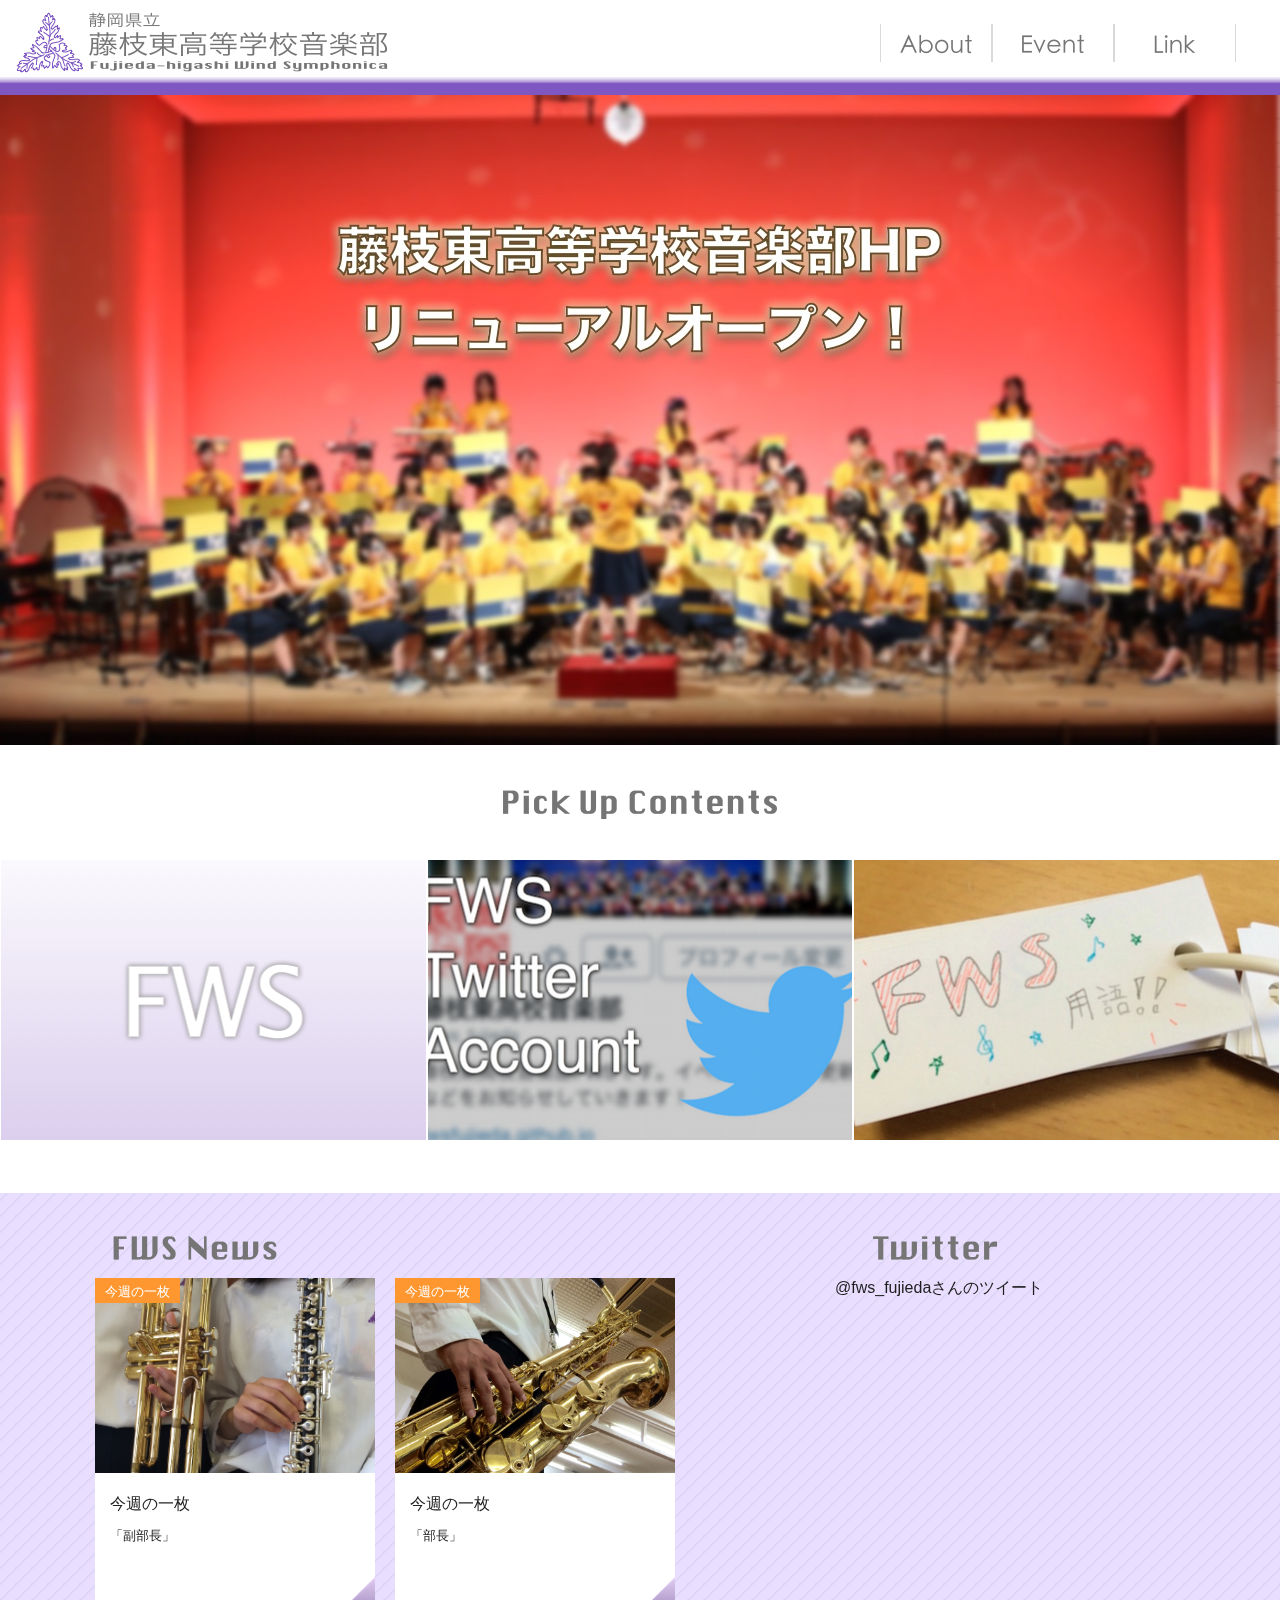
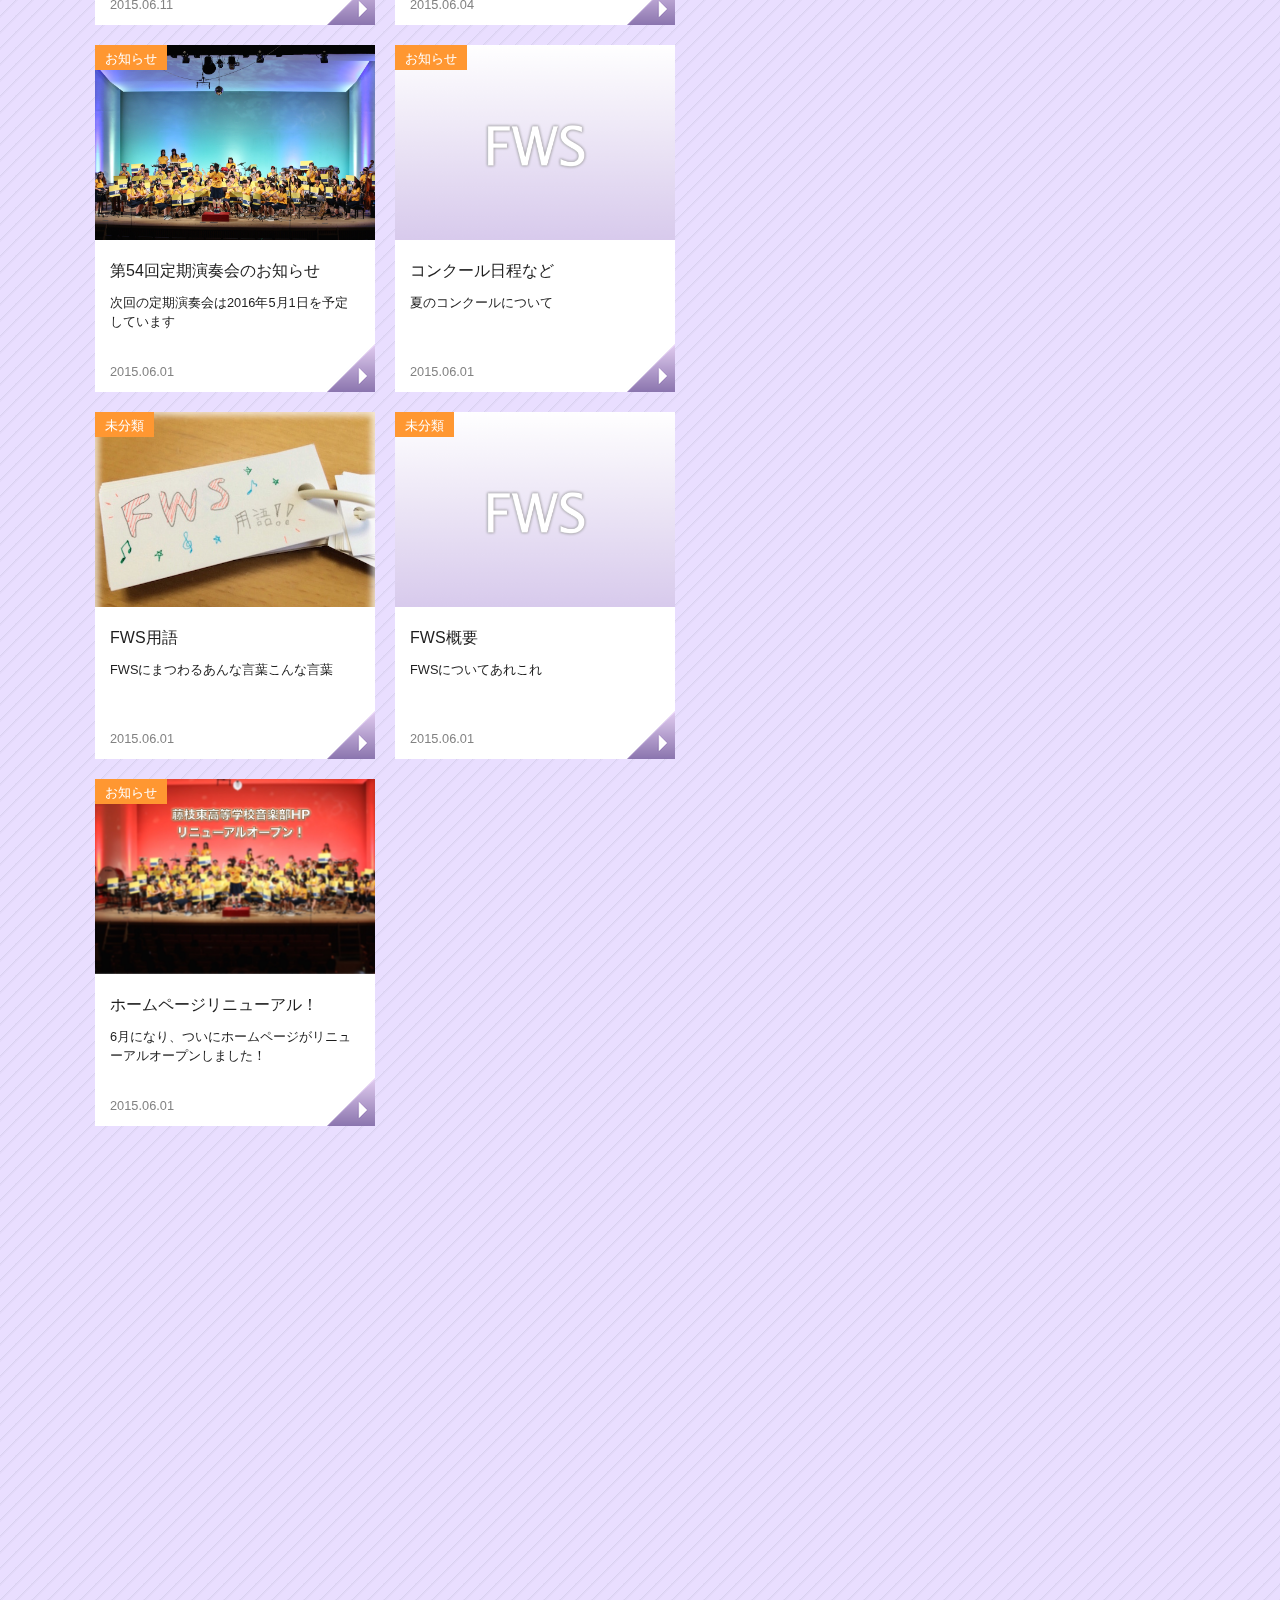
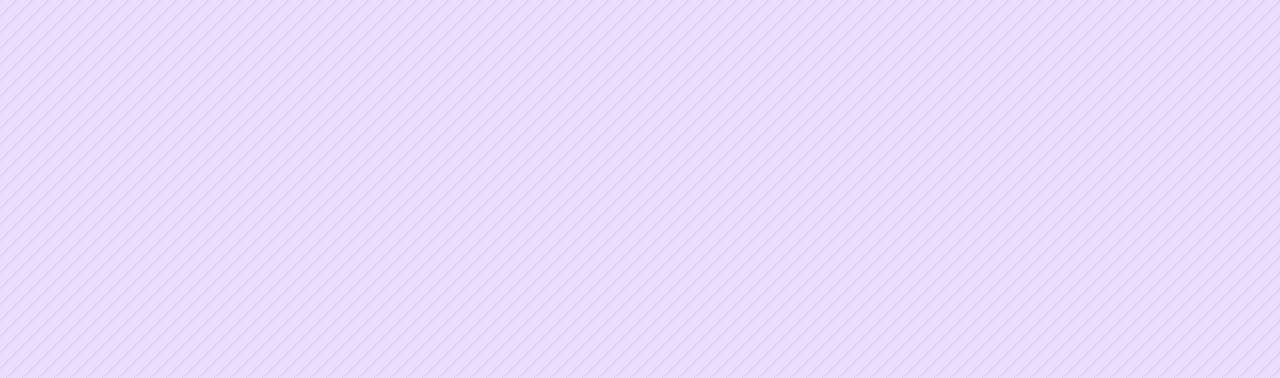
==== commit 036e1768: "画像が横向きになってたのを修正" ====
--- a/index.html
+++ b/index.html
@@ -117,7 +117,7 @@
 　　　　　　　<li class="articleBox"><span>未分類</span><a href="http://www.edu.pref.shizuoka.jp/fujiedahigashi-h/home.nsf"><div class="rssBox"><div class="topThum" style="background: url(./images/articlepic.png) no-repeat; background-size:cover;"></div><h3>ここにタイトルを書く</h3><p>ここに説明を書く</p><time>2015.XX.XX</time></div></a></li>
 
             -->
-            <li class="articleBox"><span>今週の一枚</span><a href="./picture0002.html"><div class="rssBox"><div class="topThum" style="background: url(./images/pic0002.jpg) no-repeat; background-size:cover;"></div><h3>今週の一枚</h3><p>「副部長」</p><time>2015.06.11</time></div></a></li><li class="articleBox"><span>今週の一枚</span><a href="./picture0001.html"><div class="rssBox"><div class="topThum" style="background: url(./images/pic0001.jpg) no-repeat; background-size:cover;"></div><h3>今週の一枚</h3><p>「部長」</p><time>2015.06.04</time></div></a></li><li class="articleBox"><span>お知らせ</span><a href="./regular_concert2015.html"><div class="rssBox"><div class="topThum" style="background: url(./images/2015rc.jpg) no-repeat; background-size:cover;"></div><h3>第54回定期演奏会のお知らせ</h3><p>次回の定期演奏会は2016年5月1日を予定しています</p><time>2015.06.01</time></div></a></li><li class="articleBox"><span>お知らせ</span><a href="./concool2015.html"><div class="rssBox"><div class="topThum" style="background: url(./images/articlepic.png) no-repeat; background-size:cover;"></div><h3>コンクール日程など</h3><p>夏のコンクールについて</p><time>2015.06.01</time></div></a></li><li class="articleBox"><span>未分類</span><a href="./word.html"><div class="rssBox"><div class="topThum" style="background: url(./images/wordpic.jpg) no-repeat; background-size:cover;"></div><h3>FWS用語</h3><p>FWSにまつわるあんな言葉こんな言葉</p><time>2015.06.01</time></div></a></li><li class="articleBox"><span>未分類</span><a href="./about.html"><div class="rssBox"><div class="topThum" style="background: url(./images/articlepic.png) no-repeat; background-size:cover;"></div><h3>FWS概要</h3><p>FWSについてあれこれ</p><time>2015.06.01</time></div></a></li><li class="articleBox"><span>お知らせ</span><a href="./news001.html"><div class="rssBox"><div class="topThum" style="background: url(./images/main.jpg) no-repeat; background-size:cover;"></div><h3>ホームページリニューアル！</h3><p>6月になり、ついにホームページがリニューアルオープンしました！</p><time>2015.06.01</time></div></a></li>
+            <li class="articleBox"><span>今週の一枚</span><a href="./picture0002.html"><div class="rssBox"><div class="topThum" style="background: url(./images/pic0002c.jpg) no-repeat; background-size:cover;"></div><h3>今週の一枚</h3><p>「副部長」</p><time>2015.06.11</time></div></a></li><li class="articleBox"><span>今週の一枚</span><a href="./picture0001.html"><div class="rssBox"><div class="topThum" style="background: url(./images/pic0001.jpg) no-repeat; background-size:cover;"></div><h3>今週の一枚</h3><p>「部長」</p><time>2015.06.04</time></div></a></li><li class="articleBox"><span>お知らせ</span><a href="./regular_concert2015.html"><div class="rssBox"><div class="topThum" style="background: url(./images/2015rc.jpg) no-repeat; background-size:cover;"></div><h3>第54回定期演奏会のお知らせ</h3><p>次回の定期演奏会は2016年5月1日を予定しています</p><time>2015.06.01</time></div></a></li><li class="articleBox"><span>お知らせ</span><a href="./concool2015.html"><div class="rssBox"><div class="topThum" style="background: url(./images/articlepic.png) no-repeat; background-size:cover;"></div><h3>コンクール日程など</h3><p>夏のコンクールについて</p><time>2015.06.01</time></div></a></li><li class="articleBox"><span>未分類</span><a href="./word.html"><div class="rssBox"><div class="topThum" style="background: url(./images/wordpic.jpg) no-repeat; background-size:cover;"></div><h3>FWS用語</h3><p>FWSにまつわるあんな言葉こんな言葉</p><time>2015.06.01</time></div></a></li><li class="articleBox"><span>未分類</span><a href="./about.html"><div class="rssBox"><div class="topThum" style="background: url(./images/articlepic.png) no-repeat; background-size:cover;"></div><h3>FWS概要</h3><p>FWSについてあれこれ</p><time>2015.06.01</time></div></a></li><li class="articleBox"><span>お知らせ</span><a href="./news001.html"><div class="rssBox"><div class="topThum" style="background: url(./images/main.jpg) no-repeat; background-size:cover;"></div><h3>ホームページリニューアル！</h3><p>6月になり、ついにホームページがリニューアルオープンしました！</p><time>2015.06.01</time></div></a></li>
         </ul></div>
 	</section>
 </div>
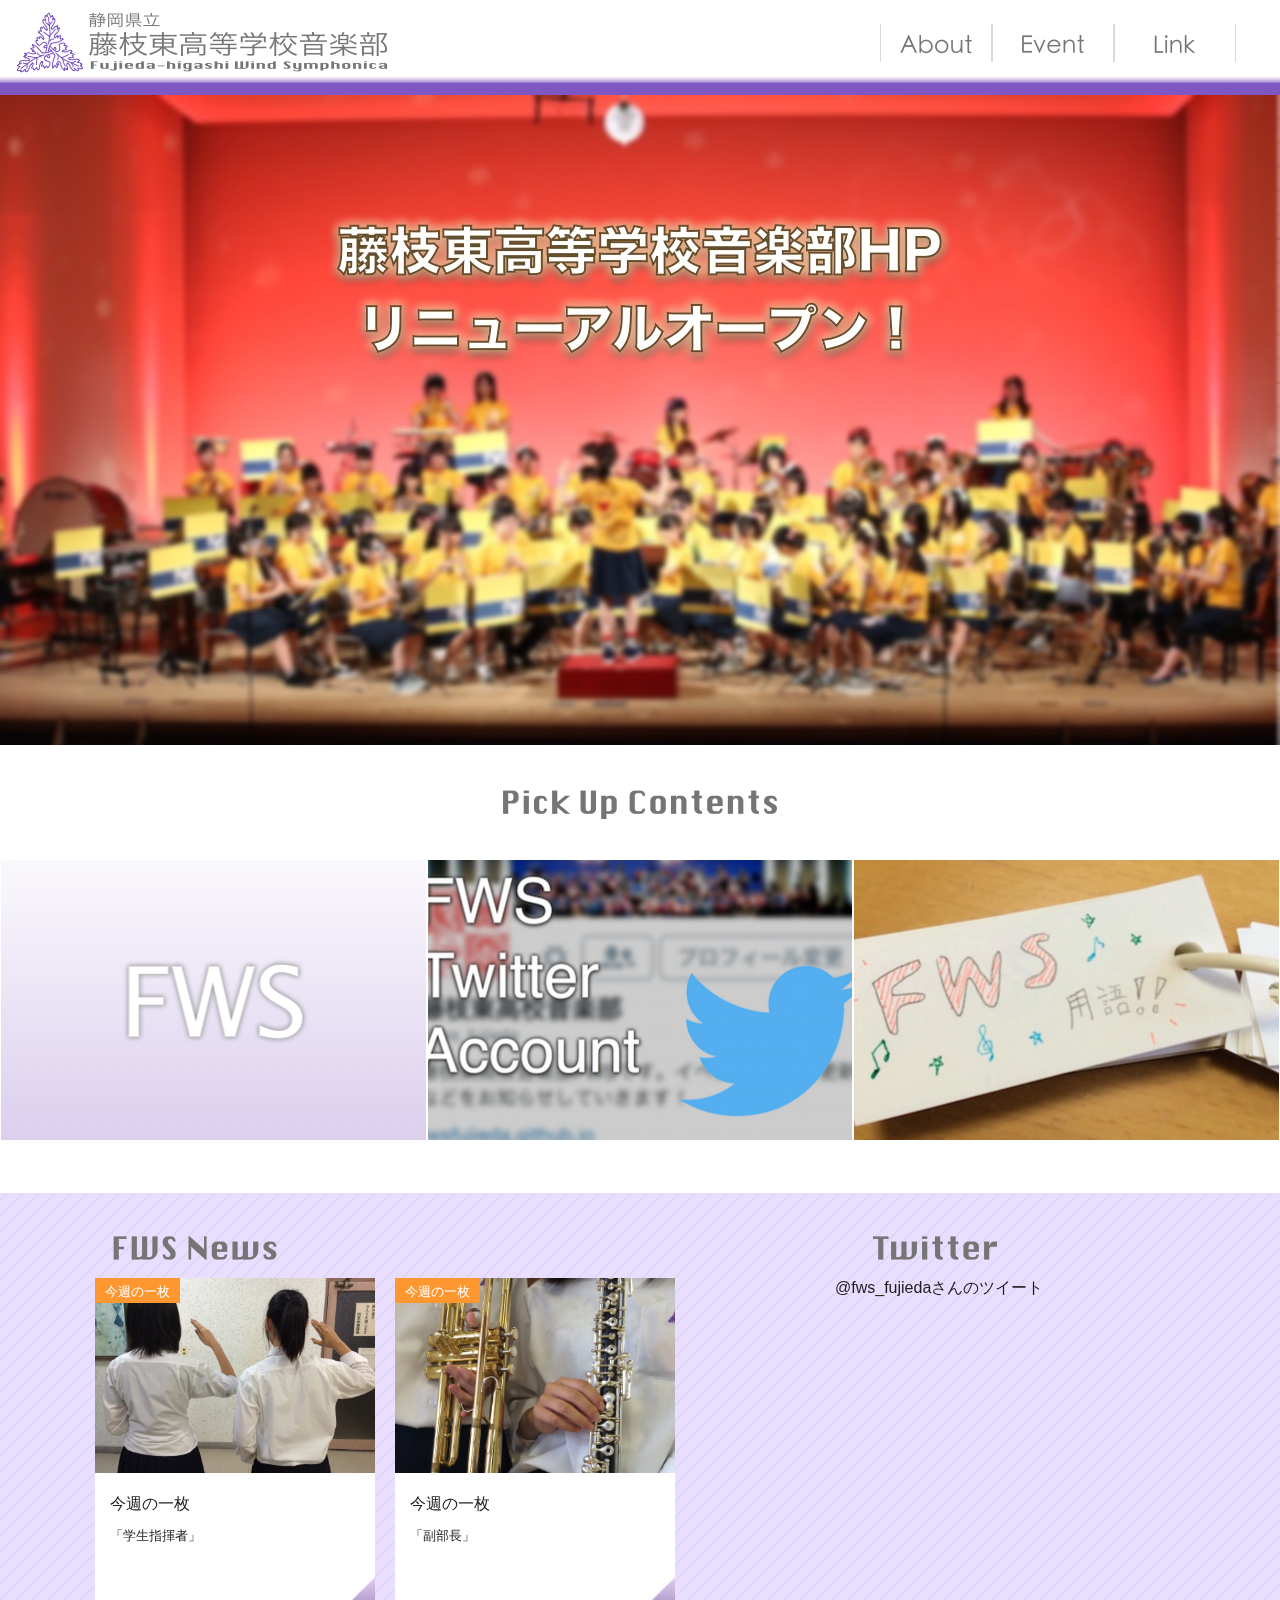
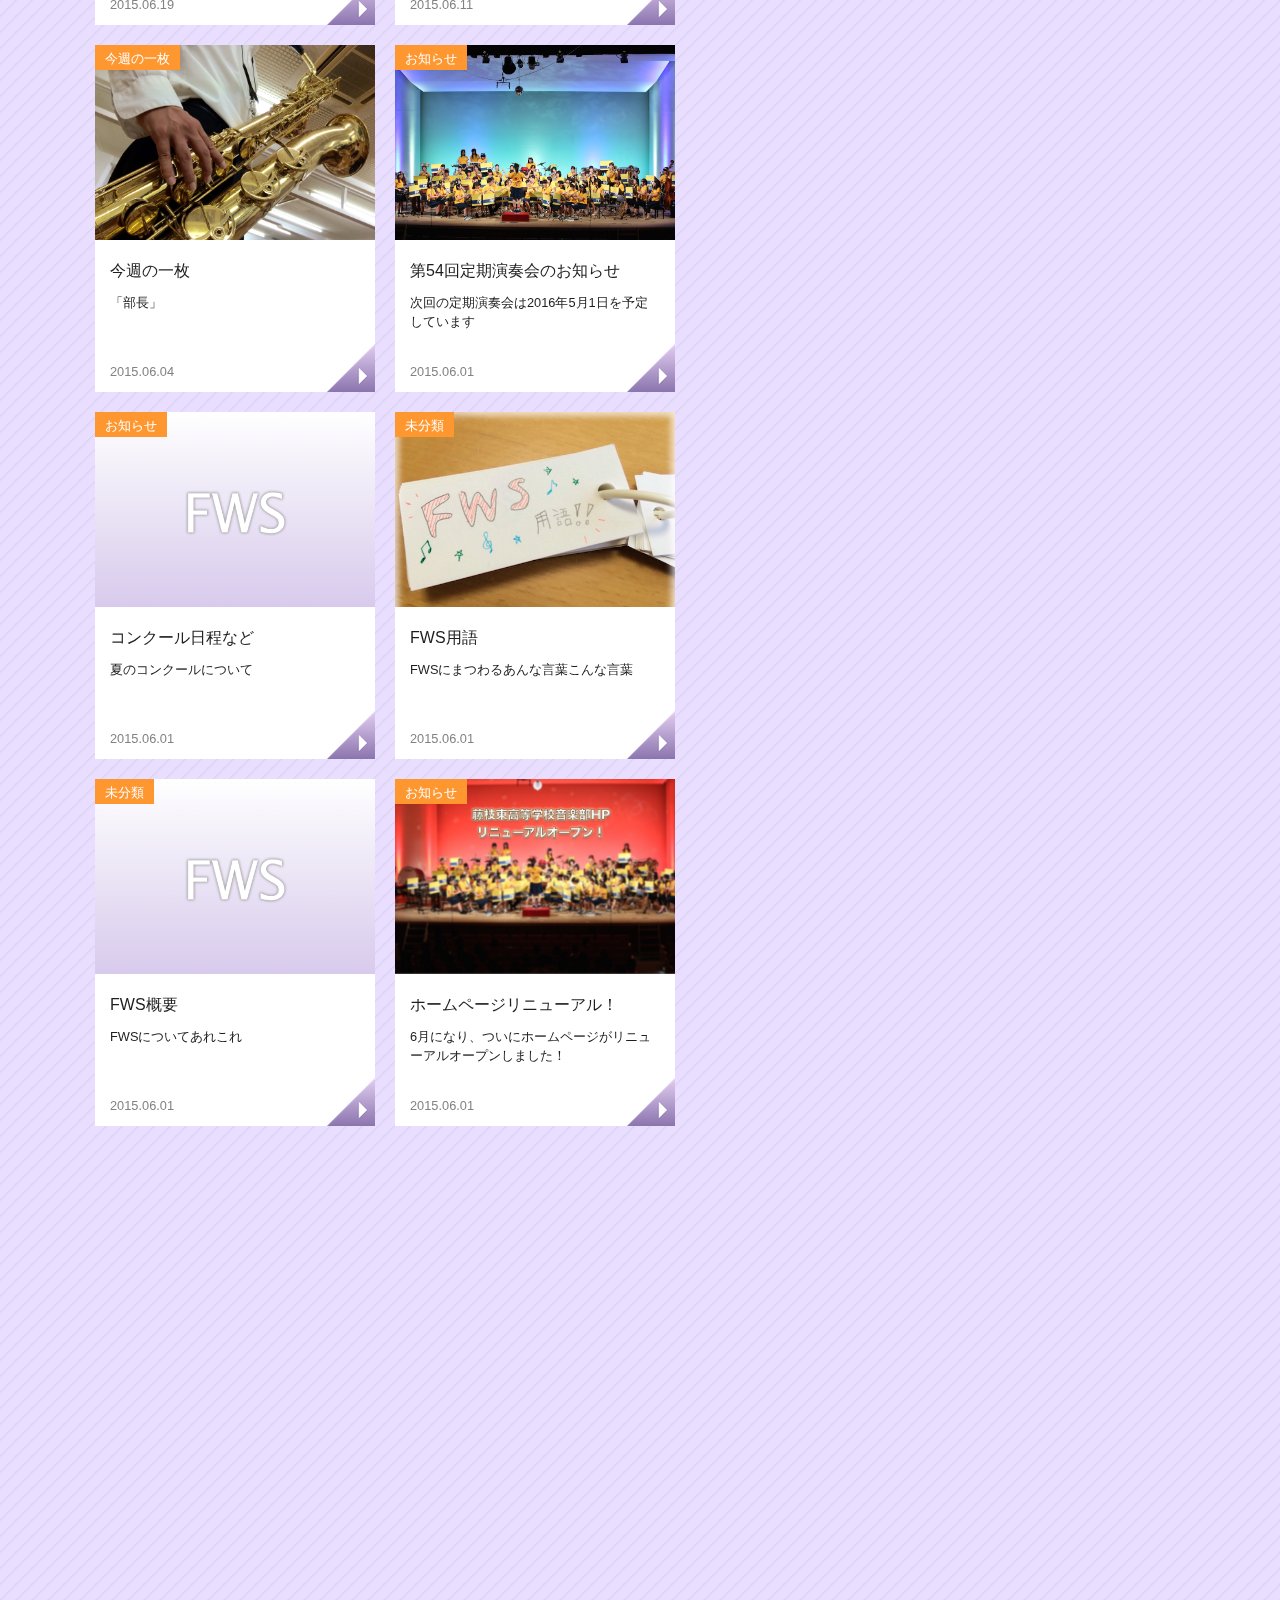
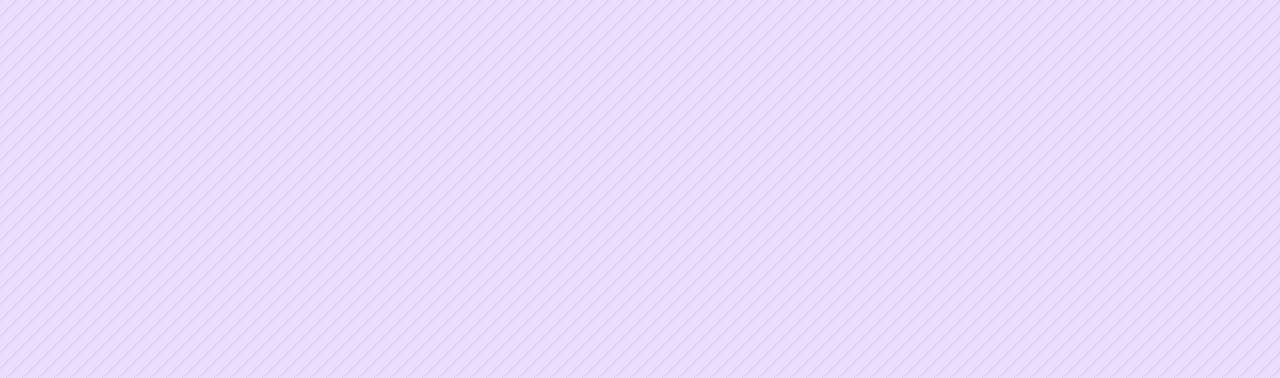
==== commit bb8ab900: "今週の一枚更新" ====
--- a/index.html
+++ b/index.html
@@ -117,7 +117,7 @@
 　　　　　　　<li class="articleBox"><span>未分類</span><a href="http://www.edu.pref.shizuoka.jp/fujiedahigashi-h/home.nsf"><div class="rssBox"><div class="topThum" style="background: url(./images/articlepic.png) no-repeat; background-size:cover;"></div><h3>ここにタイトルを書く</h3><p>ここに説明を書く</p><time>2015.XX.XX</time></div></a></li>
 
             -->
-            <li class="articleBox"><span>今週の一枚</span><a href="./picture0002.html"><div class="rssBox"><div class="topThum" style="background: url(./images/pic0002c.jpg) no-repeat; background-size:cover;"></div><h3>今週の一枚</h3><p>「副部長」</p><time>2015.06.11</time></div></a></li><li class="articleBox"><span>今週の一枚</span><a href="./picture0001.html"><div class="rssBox"><div class="topThum" style="background: url(./images/pic0001.jpg) no-repeat; background-size:cover;"></div><h3>今週の一枚</h3><p>「部長」</p><time>2015.06.04</time></div></a></li><li class="articleBox"><span>お知らせ</span><a href="./regular_concert2015.html"><div class="rssBox"><div class="topThum" style="background: url(./images/2015rc.jpg) no-repeat; background-size:cover;"></div><h3>第54回定期演奏会のお知らせ</h3><p>次回の定期演奏会は2016年5月1日を予定しています</p><time>2015.06.01</time></div></a></li><li class="articleBox"><span>お知らせ</span><a href="./concool2015.html"><div class="rssBox"><div class="topThum" style="background: url(./images/articlepic.png) no-repeat; background-size:cover;"></div><h3>コンクール日程など</h3><p>夏のコンクールについて</p><time>2015.06.01</time></div></a></li><li class="articleBox"><span>未分類</span><a href="./word.html"><div class="rssBox"><div class="topThum" style="background: url(./images/wordpic.jpg) no-repeat; background-size:cover;"></div><h3>FWS用語</h3><p>FWSにまつわるあんな言葉こんな言葉</p><time>2015.06.01</time></div></a></li><li class="articleBox"><span>未分類</span><a href="./about.html"><div class="rssBox"><div class="topThum" style="background: url(./images/articlepic.png) no-repeat; background-size:cover;"></div><h3>FWS概要</h3><p>FWSについてあれこれ</p><time>2015.06.01</time></div></a></li><li class="articleBox"><span>お知らせ</span><a href="./news001.html"><div class="rssBox"><div class="topThum" style="background: url(./images/main.jpg) no-repeat; background-size:cover;"></div><h3>ホームページリニューアル！</h3><p>6月になり、ついにホームページがリニューアルオープンしました！</p><time>2015.06.01</time></div></a></li>
+            <li class="articleBox"><span>今週の一枚</span><a href="./picture0003.html"><div class="rssBox"><div class="topThum" style="background: url(./images/pic0003.jpg) no-repeat; background-size:cover;"></div><h3>今週の一枚</h3><p>「学生指揮者」</p><time>2015.06.19</time></div></a></li><li class="articleBox"><span>今週の一枚</span><a href="./picture0002.html"><div class="rssBox"><div class="topThum" style="background: url(./images/pic0002c.jpg) no-repeat; background-size:cover;"></div><h3>今週の一枚</h3><p>「副部長」</p><time>2015.06.11</time></div></a></li><li class="articleBox"><span>今週の一枚</span><a href="./picture0001.html"><div class="rssBox"><div class="topThum" style="background: url(./images/pic0001.jpg) no-repeat; background-size:cover;"></div><h3>今週の一枚</h3><p>「部長」</p><time>2015.06.04</time></div></a></li><li class="articleBox"><span>お知らせ</span><a href="./regular_concert2015.html"><div class="rssBox"><div class="topThum" style="background: url(./images/2015rc.jpg) no-repeat; background-size:cover;"></div><h3>第54回定期演奏会のお知らせ</h3><p>次回の定期演奏会は2016年5月1日を予定しています</p><time>2015.06.01</time></div></a></li><li class="articleBox"><span>お知らせ</span><a href="./concool2015.html"><div class="rssBox"><div class="topThum" style="background: url(./images/articlepic.png) no-repeat; background-size:cover;"></div><h3>コンクール日程など</h3><p>夏のコンクールについて</p><time>2015.06.01</time></div></a></li><li class="articleBox"><span>未分類</span><a href="./word.html"><div class="rssBox"><div class="topThum" style="background: url(./images/wordpic.jpg) no-repeat; background-size:cover;"></div><h3>FWS用語</h3><p>FWSにまつわるあんな言葉こんな言葉</p><time>2015.06.01</time></div></a></li><li class="articleBox"><span>未分類</span><a href="./about.html"><div class="rssBox"><div class="topThum" style="background: url(./images/articlepic.png) no-repeat; background-size:cover;"></div><h3>FWS概要</h3><p>FWSについてあれこれ</p><time>2015.06.01</time></div></a></li><li class="articleBox"><span>お知らせ</span><a href="./news001.html"><div class="rssBox"><div class="topThum" style="background: url(./images/main.jpg) no-repeat; background-size:cover;"></div><h3>ホームページリニューアル！</h3><p>6月になり、ついにホームページがリニューアルオープンしました！</p><time>2015.06.01</time></div></a></li>
         </ul></div>
 	</section>
 </div>
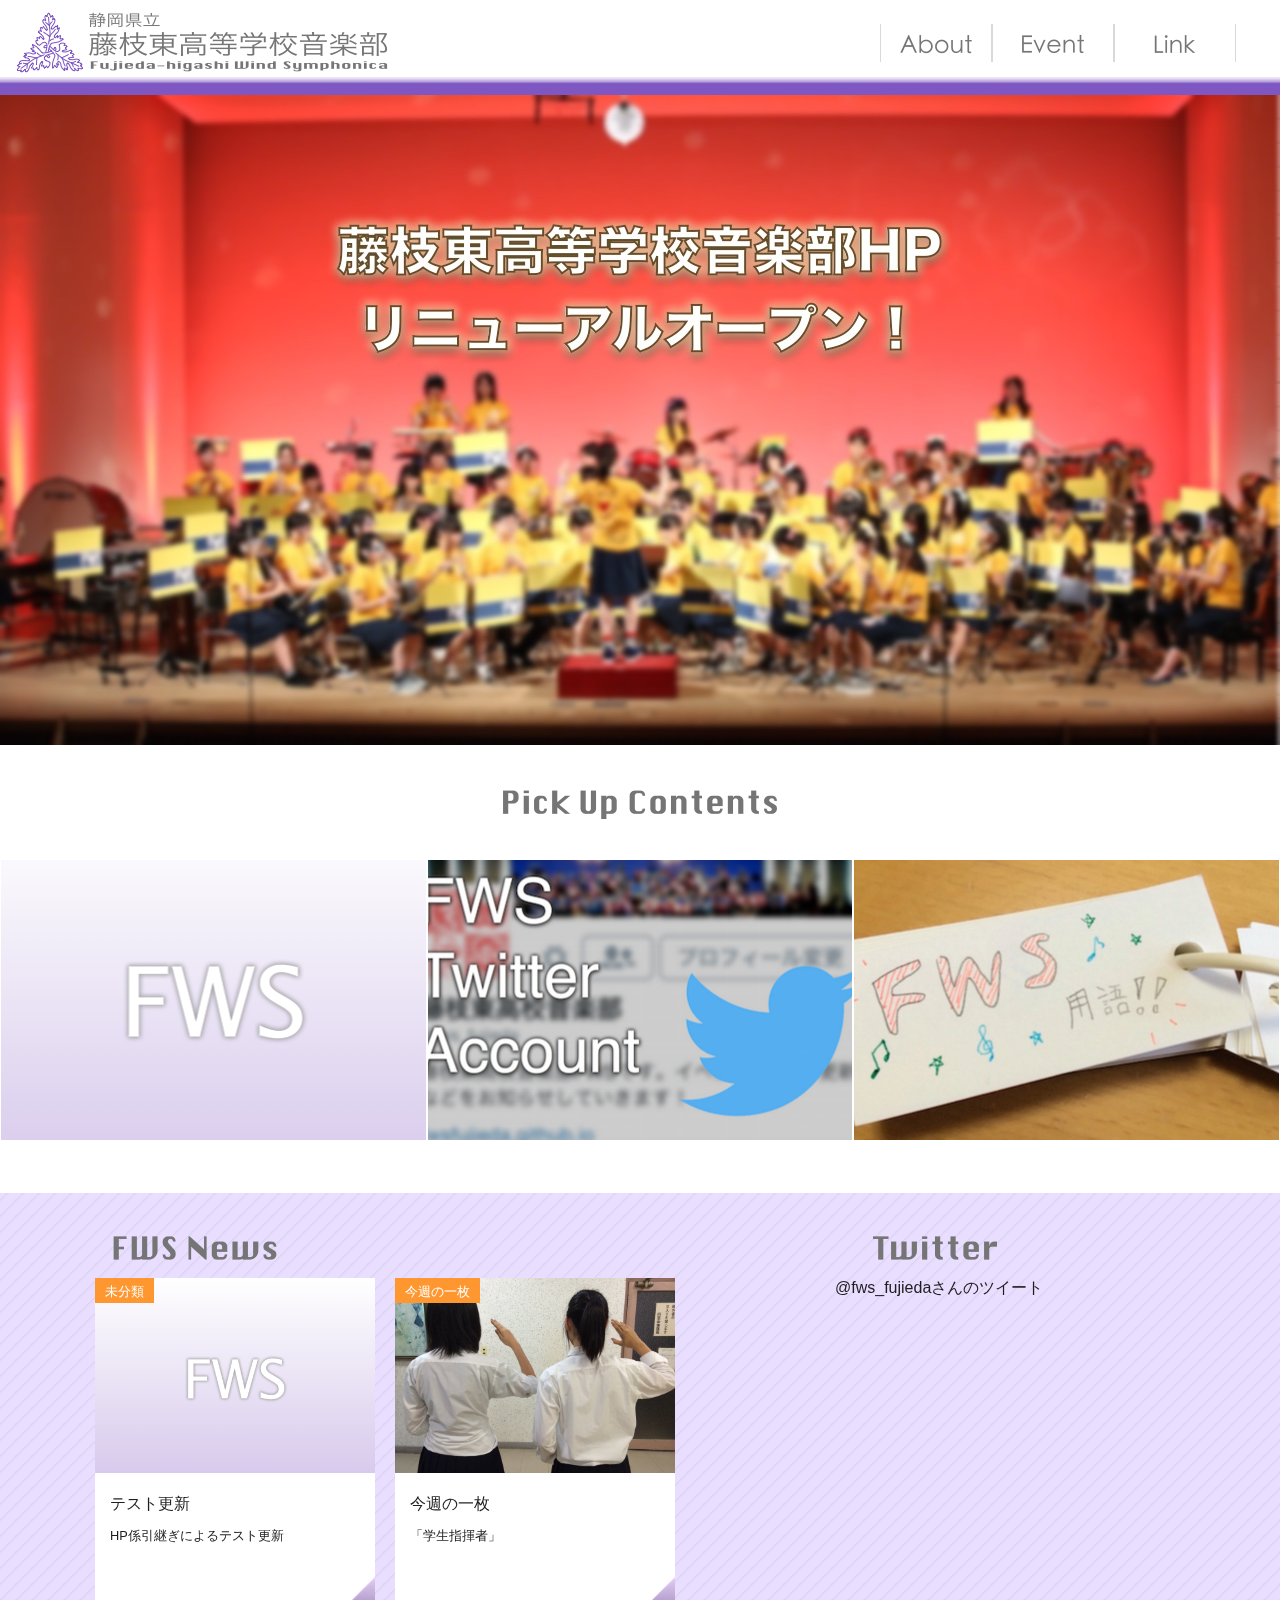
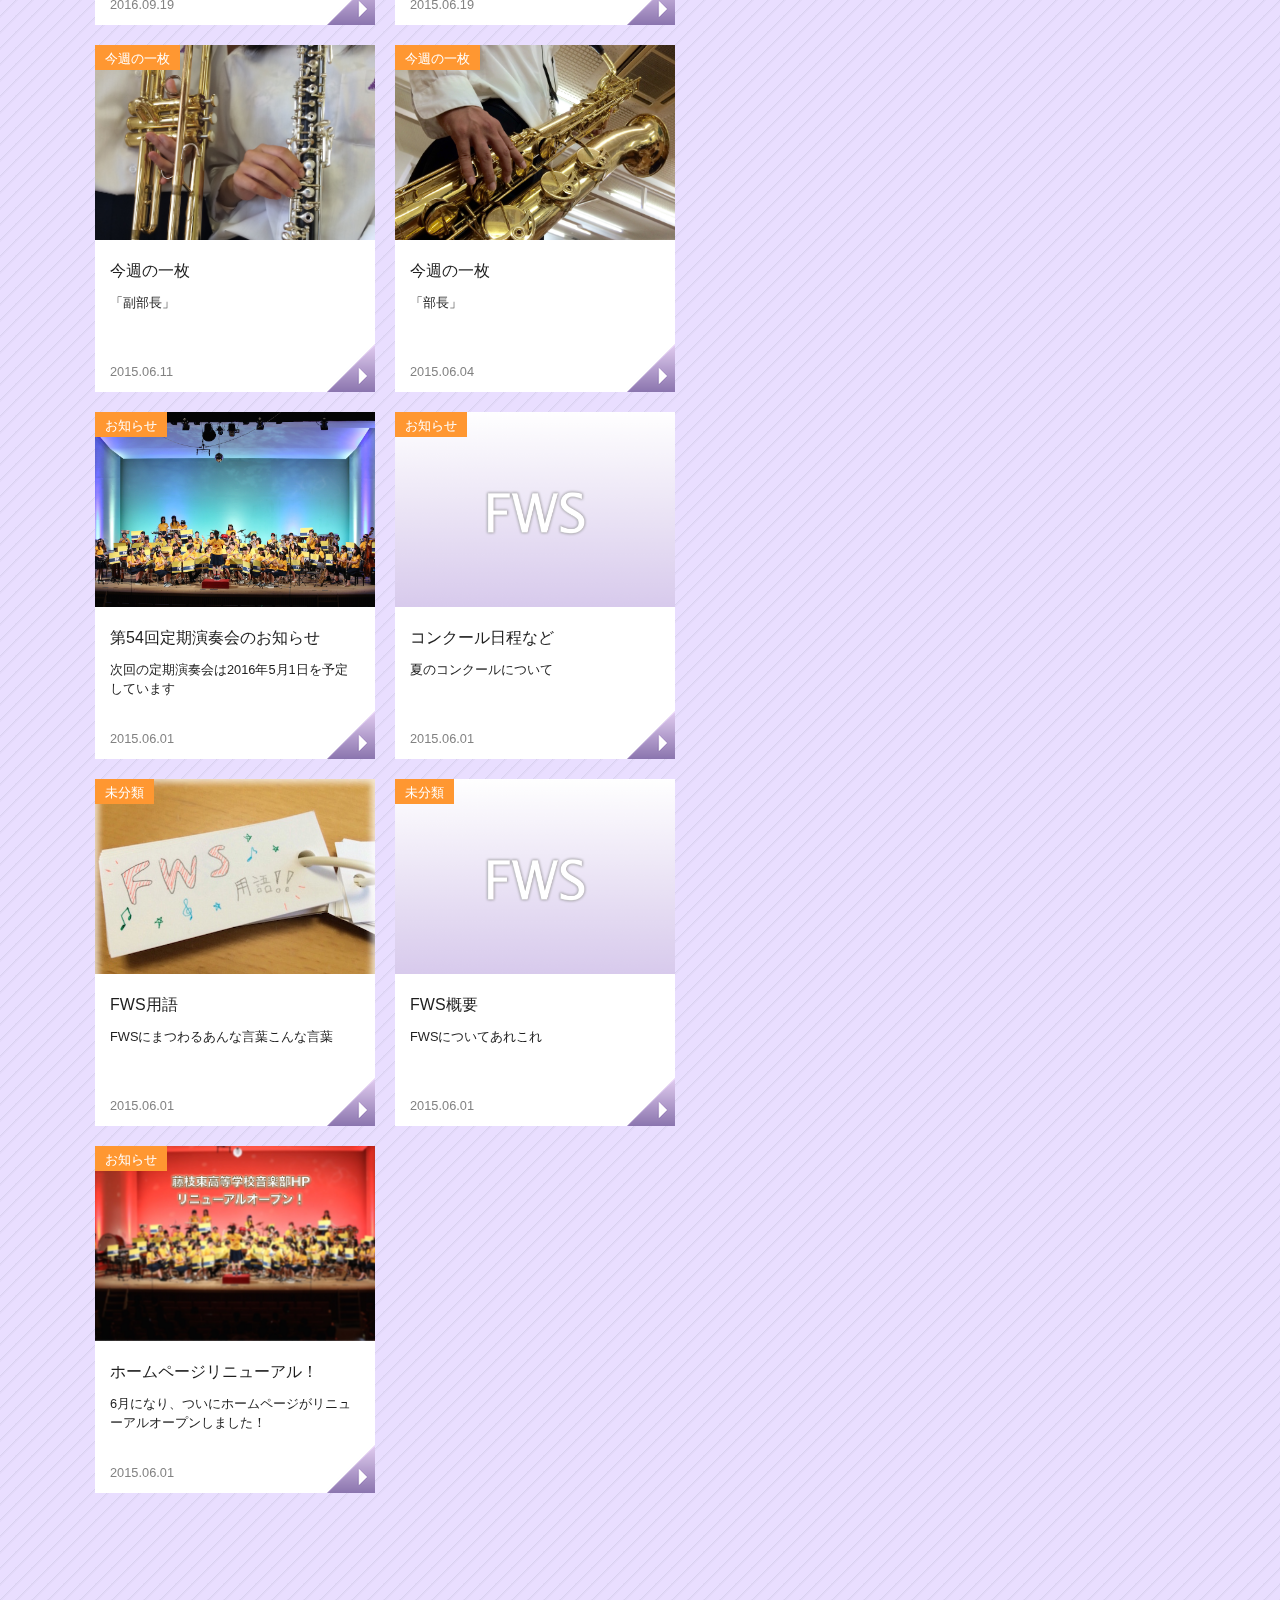
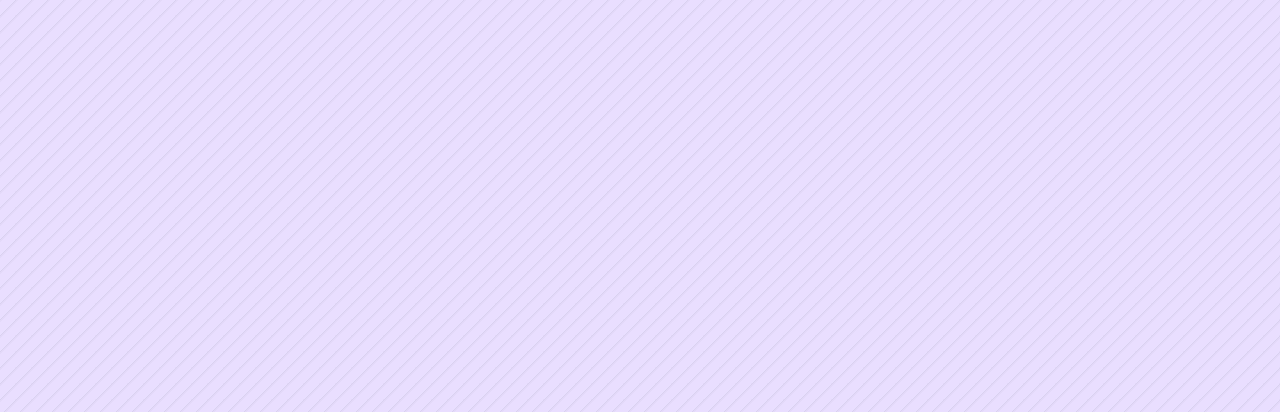
==== commit ec286b04: "テスト更新" ====
--- a/index.html
+++ b/index.html
@@ -117,7 +117,7 @@
 　　　　　　　<li class="articleBox"><span>未分類</span><a href="http://www.edu.pref.shizuoka.jp/fujiedahigashi-h/home.nsf"><div class="rssBox"><div class="topThum" style="background: url(./images/articlepic.png) no-repeat; background-size:cover;"></div><h3>ここにタイトルを書く</h3><p>ここに説明を書く</p><time>2015.XX.XX</time></div></a></li>
 
             -->
-            <li class="articleBox"><span>今週の一枚</span><a href="./picture0003.html"><div class="rssBox"><div class="topThum" style="background: url(./images/pic0003.jpg) no-repeat; background-size:cover;"></div><h3>今週の一枚</h3><p>「学生指揮者」</p><time>2015.06.19</time></div></a></li><li class="articleBox"><span>今週の一枚</span><a href="./picture0002.html"><div class="rssBox"><div class="topThum" style="background: url(./images/pic0002c.jpg) no-repeat; background-size:cover;"></div><h3>今週の一枚</h3><p>「副部長」</p><time>2015.06.11</time></div></a></li><li class="articleBox"><span>今週の一枚</span><a href="./picture0001.html"><div class="rssBox"><div class="topThum" style="background: url(./images/pic0001.jpg) no-repeat; background-size:cover;"></div><h3>今週の一枚</h3><p>「部長」</p><time>2015.06.04</time></div></a></li><li class="articleBox"><span>お知らせ</span><a href="./regular_concert2015.html"><div class="rssBox"><div class="topThum" style="background: url(./images/2015rc.jpg) no-repeat; background-size:cover;"></div><h3>第54回定期演奏会のお知らせ</h3><p>次回の定期演奏会は2016年5月1日を予定しています</p><time>2015.06.01</time></div></a></li><li class="articleBox"><span>お知らせ</span><a href="./concool2015.html"><div class="rssBox"><div class="topThum" style="background: url(./images/articlepic.png) no-repeat; background-size:cover;"></div><h3>コンクール日程など</h3><p>夏のコンクールについて</p><time>2015.06.01</time></div></a></li><li class="articleBox"><span>未分類</span><a href="./word.html"><div class="rssBox"><div class="topThum" style="background: url(./images/wordpic.jpg) no-repeat; background-size:cover;"></div><h3>FWS用語</h3><p>FWSにまつわるあんな言葉こんな言葉</p><time>2015.06.01</time></div></a></li><li class="articleBox"><span>未分類</span><a href="./about.html"><div class="rssBox"><div class="topThum" style="background: url(./images/articlepic.png) no-repeat; background-size:cover;"></div><h3>FWS概要</h3><p>FWSについてあれこれ</p><time>2015.06.01</time></div></a></li><li class="articleBox"><span>お知らせ</span><a href="./news001.html"><div class="rssBox"><div class="topThum" style="background: url(./images/main.jpg) no-repeat; background-size:cover;"></div><h3>ホームページリニューアル！</h3><p>6月になり、ついにホームページがリニューアルオープンしました！</p><time>2015.06.01</time></div></a></li>
+           <li class="articleBox"><span>未分類</span><a href="http://www.edu.pref.shizuoka.jp/fujiedahigashi-h/home.nsf"><div class="rssBox"><div class="topThum" style="background: url(./images/articlepic.png) no-repeat; background-size:cover;"></div><h3>テスト更新</h3><p>HP係引継ぎによるテスト更新</p><time>2016.09.19</time></div></a></li><li class="articleBox"><span>今週の一枚</span><a href="./picture0003.html"><div class="rssBox"><div class="topThum" style="background: url(./images/pic0003.jpg) no-repeat; background-size:cover;"></div><h3>今週の一枚</h3><p>「学生指揮者」</p><time>2015.06.19</time></div></a></li><li class="articleBox"><span>今週の一枚</span><a href="./picture0002.html"><div class="rssBox"><div class="topThum" style="background: url(./images/pic0002c.jpg) no-repeat; background-size:cover;"></div><h3>今週の一枚</h3><p>「副部長」</p><time>2015.06.11</time></div></a></li><li class="articleBox"><span>今週の一枚</span><a href="./picture0001.html"><div class="rssBox"><div class="topThum" style="background: url(./images/pic0001.jpg) no-repeat; background-size:cover;"></div><h3>今週の一枚</h3><p>「部長」</p><time>2015.06.04</time></div></a></li><li class="articleBox"><span>お知らせ</span><a href="./regular_concert2015.html"><div class="rssBox"><div class="topThum" style="background: url(./images/2015rc.jpg) no-repeat; background-size:cover;"></div><h3>第54回定期演奏会のお知らせ</h3><p>次回の定期演奏会は2016年5月1日を予定しています</p><time>2015.06.01</time></div></a></li><li class="articleBox"><span>お知らせ</span><a href="./concool2015.html"><div class="rssBox"><div class="topThum" style="background: url(./images/articlepic.png) no-repeat; background-size:cover;"></div><h3>コンクール日程など</h3><p>夏のコンクールについて</p><time>2015.06.01</time></div></a></li><li class="articleBox"><span>未分類</span><a href="./word.html"><div class="rssBox"><div class="topThum" style="background: url(./images/wordpic.jpg) no-repeat; background-size:cover;"></div><h3>FWS用語</h3><p>FWSにまつわるあんな言葉こんな言葉</p><time>2015.06.01</time></div></a></li><li class="articleBox"><span>未分類</span><a href="./about.html"><div class="rssBox"><div class="topThum" style="background: url(./images/articlepic.png) no-repeat; background-size:cover;"></div><h3>FWS概要</h3><p>FWSについてあれこれ</p><time>2015.06.01</time></div></a></li><li class="articleBox"><span>お知らせ</span><a href="./news001.html"><div class="rssBox"><div class="topThum" style="background: url(./images/main.jpg) no-repeat; background-size:cover;"></div><h3>ホームページリニューアル！</h3><p>6月になり、ついにホームページがリニューアルオープンしました！</p><time>2015.06.01</time></div></a></li>
         </ul></div>
 	</section>
 </div>
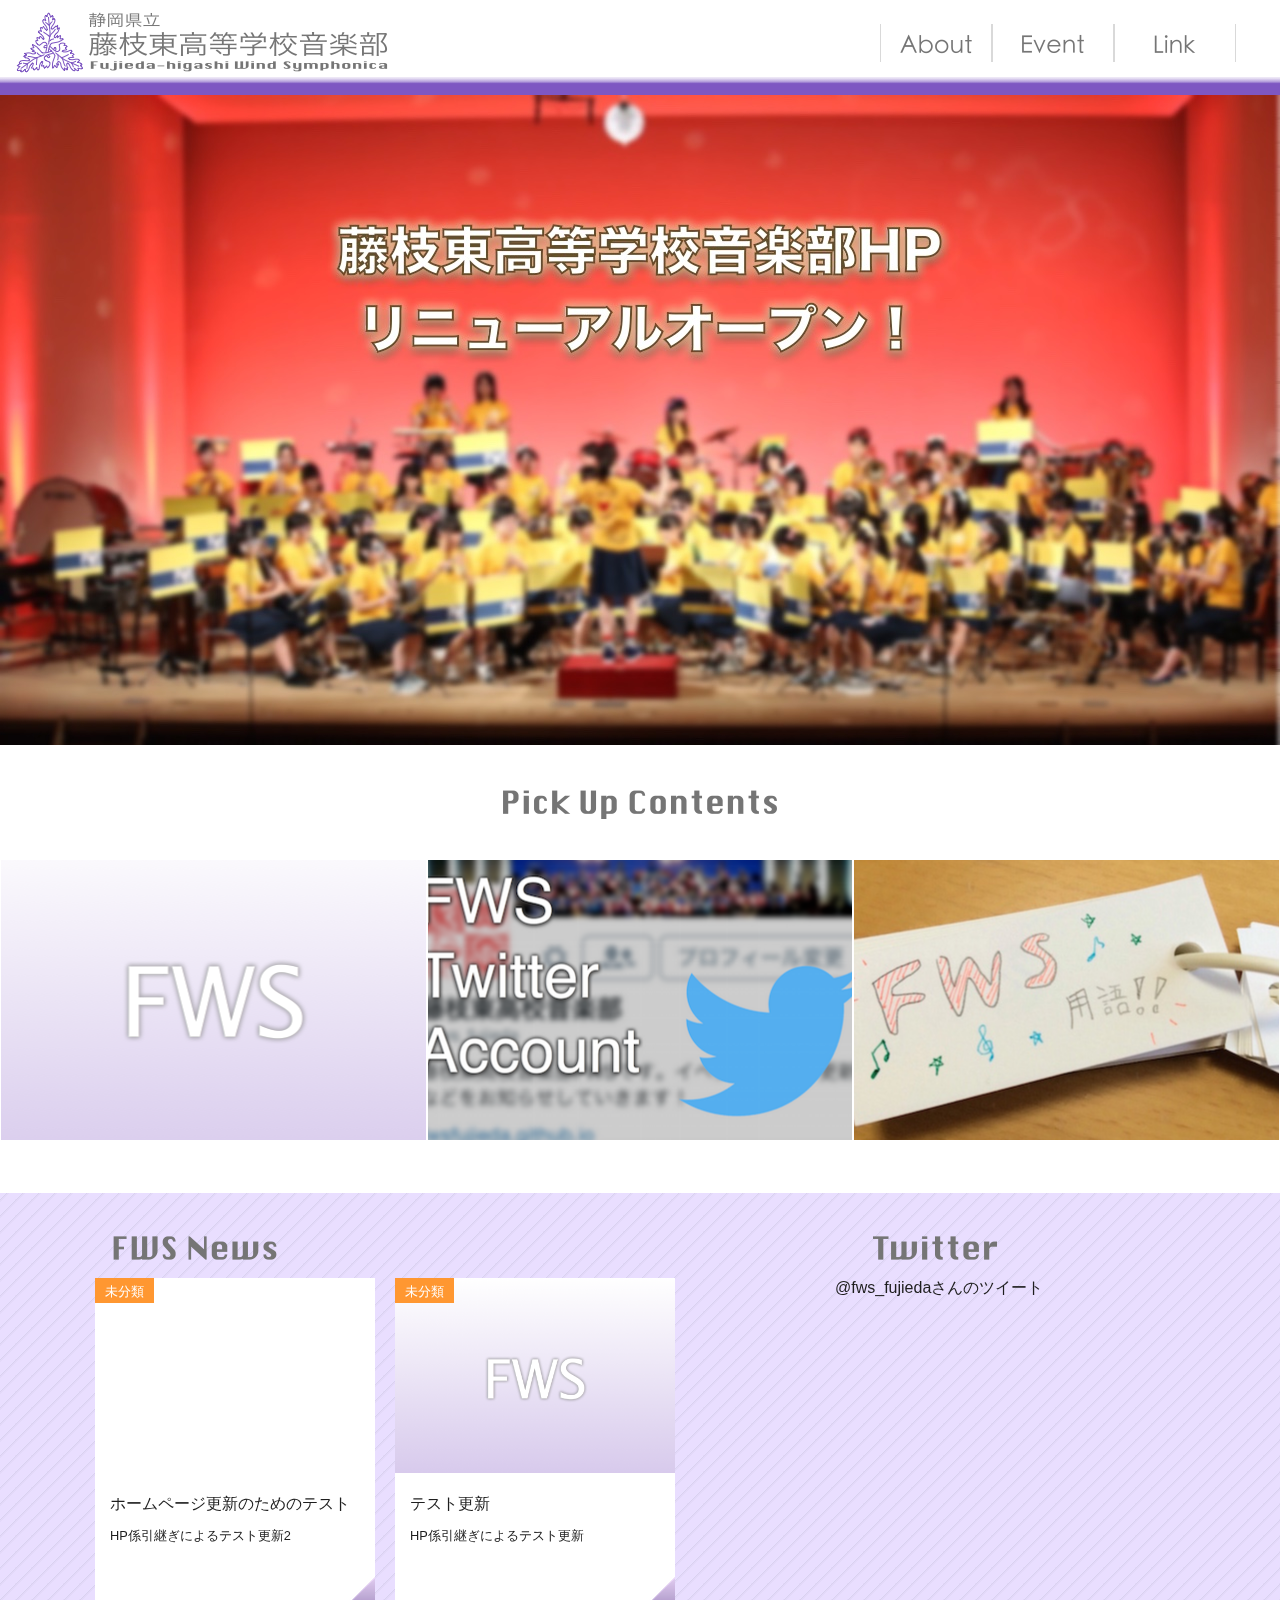
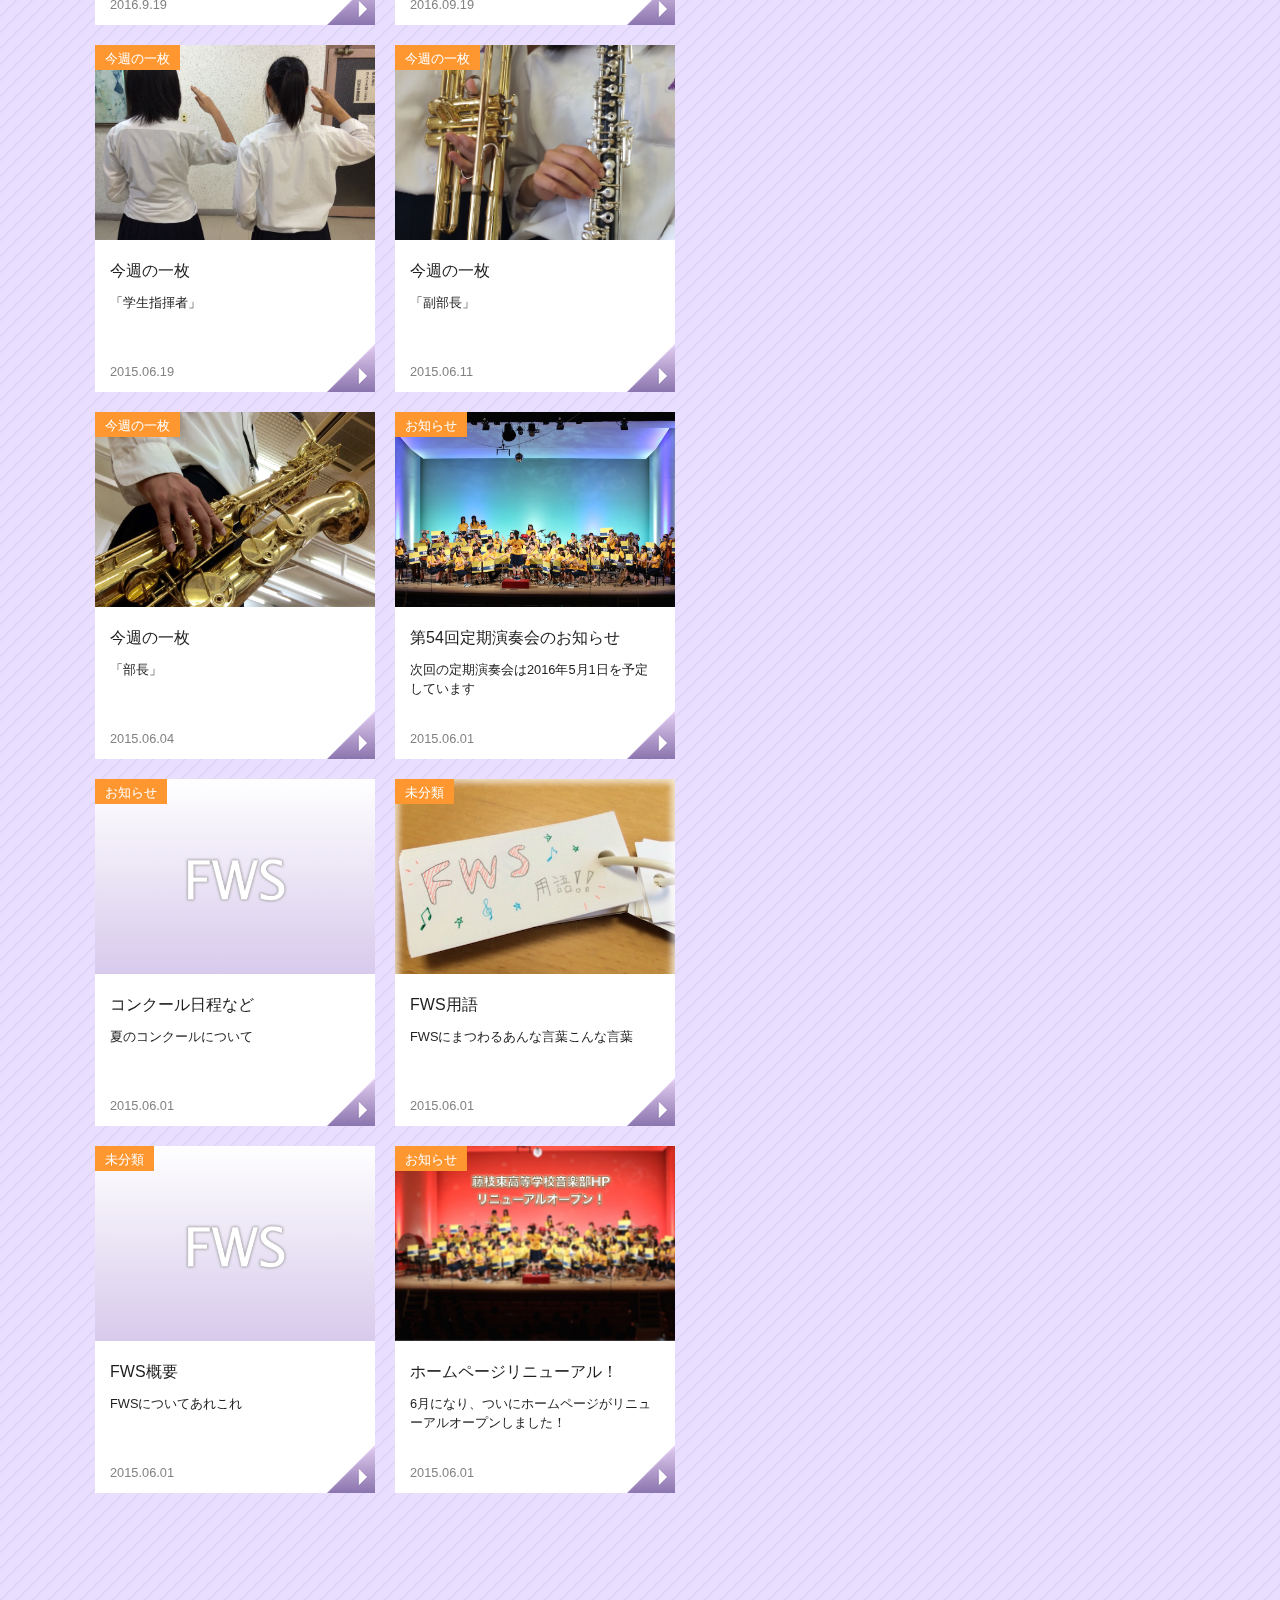
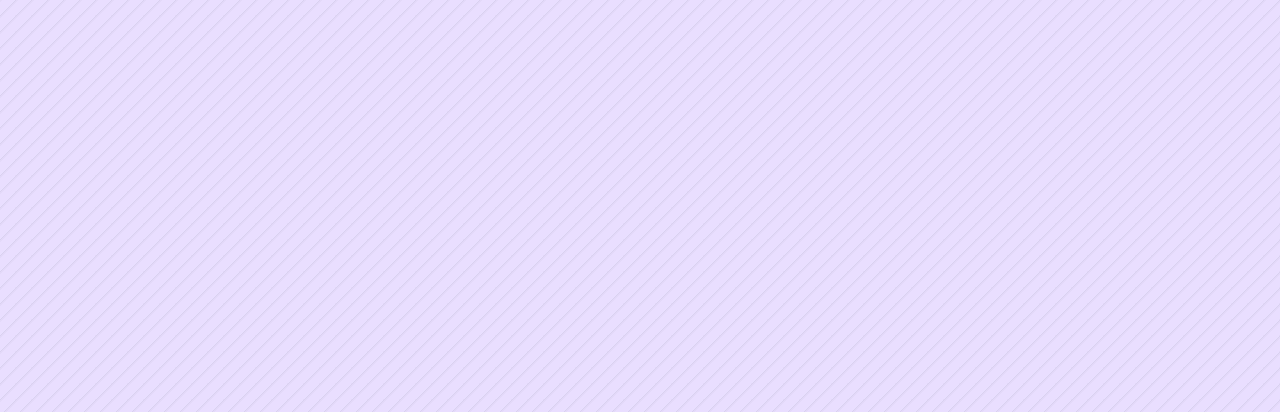
==== commit 5b50d7f3: "テスト更新2-1" ====
--- a/index.html
+++ b/index.html
@@ -117,7 +117,7 @@
 　　　　　　　<li class="articleBox"><span>未分類</span><a href="http://www.edu.pref.shizuoka.jp/fujiedahigashi-h/home.nsf"><div class="rssBox"><div class="topThum" style="background: url(./images/articlepic.png) no-repeat; background-size:cover;"></div><h3>ここにタイトルを書く</h3><p>ここに説明を書く</p><time>2015.XX.XX</time></div></a></li>
 
             -->
-           <li class="articleBox"><span>未分類</span><a href="http://www.edu.pref.shizuoka.jp/fujiedahigashi-h/home.nsf"><div class="rssBox"><div class="topThum" style="background: url(./images/articlepic.png) no-repeat; background-size:cover;"></div><h3>テスト更新</h3><p>HP係引継ぎによるテスト更新</p><time>2016.09.19</time></div></a></li><li class="articleBox"><span>今週の一枚</span><a href="./picture0003.html"><div class="rssBox"><div class="topThum" style="background: url(./images/pic0003.jpg) no-repeat; background-size:cover;"></div><h3>今週の一枚</h3><p>「学生指揮者」</p><time>2015.06.19</time></div></a></li><li class="articleBox"><span>今週の一枚</span><a href="./picture0002.html"><div class="rssBox"><div class="topThum" style="background: url(./images/pic0002c.jpg) no-repeat; background-size:cover;"></div><h3>今週の一枚</h3><p>「副部長」</p><time>2015.06.11</time></div></a></li><li class="articleBox"><span>今週の一枚</span><a href="./picture0001.html"><div class="rssBox"><div class="topThum" style="background: url(./images/pic0001.jpg) no-repeat; background-size:cover;"></div><h3>今週の一枚</h3><p>「部長」</p><time>2015.06.04</time></div></a></li><li class="articleBox"><span>お知らせ</span><a href="./regular_concert2015.html"><div class="rssBox"><div class="topThum" style="background: url(./images/2015rc.jpg) no-repeat; background-size:cover;"></div><h3>第54回定期演奏会のお知らせ</h3><p>次回の定期演奏会は2016年5月1日を予定しています</p><time>2015.06.01</time></div></a></li><li class="articleBox"><span>お知らせ</span><a href="./concool2015.html"><div class="rssBox"><div class="topThum" style="background: url(./images/articlepic.png) no-repeat; background-size:cover;"></div><h3>コンクール日程など</h3><p>夏のコンクールについて</p><time>2015.06.01</time></div></a></li><li class="articleBox"><span>未分類</span><a href="./word.html"><div class="rssBox"><div class="topThum" style="background: url(./images/wordpic.jpg) no-repeat; background-size:cover;"></div><h3>FWS用語</h3><p>FWSにまつわるあんな言葉こんな言葉</p><time>2015.06.01</time></div></a></li><li class="articleBox"><span>未分類</span><a href="./about.html"><div class="rssBox"><div class="topThum" style="background: url(./images/articlepic.png) no-repeat; background-size:cover;"></div><h3>FWS概要</h3><p>FWSについてあれこれ</p><time>2015.06.01</time></div></a></li><li class="articleBox"><span>お知らせ</span><a href="./news001.html"><div class="rssBox"><div class="topThum" style="background: url(./images/main.jpg) no-repeat; background-size:cover;"></div><h3>ホームページリニューアル！</h3><p>6月になり、ついにホームページがリニューアルオープンしました！</p><time>2015.06.01</time></div></a></li>
+           <li class="articleBox"><span>未分類</span><a href="./テスト更新2"><div class="rssBox"><div class="topThum" style="background: url(./images/2016円陣) no-repeat; background-size:cover;"></div><h3>ホームページ更新のためのテスト</h3><p>HP係引継ぎによるテスト更新2</p><time>2016.9.19</time></div></a></li><li class="articleBox"><span>未分類</span><a href="テスト更新.html"><div class="rssBox"><div class="topThum" style="background: url(./images/articlepic.png) no-repeat; background-size:cover;"></div><h3>テスト更新</h3><p>HP係引継ぎによるテスト更新</p><time>2016.09.19</time></div></a></li><li class="articleBox"><span>今週の一枚</span><a href="./picture0003.html"><div class="rssBox"><div class="topThum" style="background: url(./images/pic0003.jpg) no-repeat; background-size:cover;"></div><h3>今週の一枚</h3><p>「学生指揮者」</p><time>2015.06.19</time></div></a></li><li class="articleBox"><span>今週の一枚</span><a href="./picture0002.html"><div class="rssBox"><div class="topThum" style="background: url(./images/pic0002c.jpg) no-repeat; background-size:cover;"></div><h3>今週の一枚</h3><p>「副部長」</p><time>2015.06.11</time></div></a></li><li class="articleBox"><span>今週の一枚</span><a href="./picture0001.html"><div class="rssBox"><div class="topThum" style="background: url(./images/pic0001.jpg) no-repeat; background-size:cover;"></div><h3>今週の一枚</h3><p>「部長」</p><time>2015.06.04</time></div></a></li><li class="articleBox"><span>お知らせ</span><a href="./regular_concert2015.html"><div class="rssBox"><div class="topThum" style="background: url(./images/2015rc.jpg) no-repeat; background-size:cover;"></div><h3>第54回定期演奏会のお知らせ</h3><p>次回の定期演奏会は2016年5月1日を予定しています</p><time>2015.06.01</time></div></a></li><li class="articleBox"><span>お知らせ</span><a href="./concool2015.html"><div class="rssBox"><div class="topThum" style="background: url(./images/articlepic.png) no-repeat; background-size:cover;"></div><h3>コンクール日程など</h3><p>夏のコンクールについて</p><time>2015.06.01</time></div></a></li><li class="articleBox"><span>未分類</span><a href="./word.html"><div class="rssBox"><div class="topThum" style="background: url(./images/wordpic.jpg) no-repeat; background-size:cover;"></div><h3>FWS用語</h3><p>FWSにまつわるあんな言葉こんな言葉</p><time>2015.06.01</time></div></a></li><li class="articleBox"><span>未分類</span><a href="./about.html"><div class="rssBox"><div class="topThum" style="background: url(./images/articlepic.png) no-repeat; background-size:cover;"></div><h3>FWS概要</h3><p>FWSについてあれこれ</p><time>2015.06.01</time></div></a></li><li class="articleBox"><span>お知らせ</span><a href="./news001.html"><div class="rssBox"><div class="topThum" style="background: url(./images/main.jpg) no-repeat; background-size:cover;"></div><h3>ホームページリニューアル！</h3><p>6月になり、ついにホームページがリニューアルオープンしました！</p><time>2015.06.01</time></div></a></li>
         </ul></div>
 	</section>
 </div>
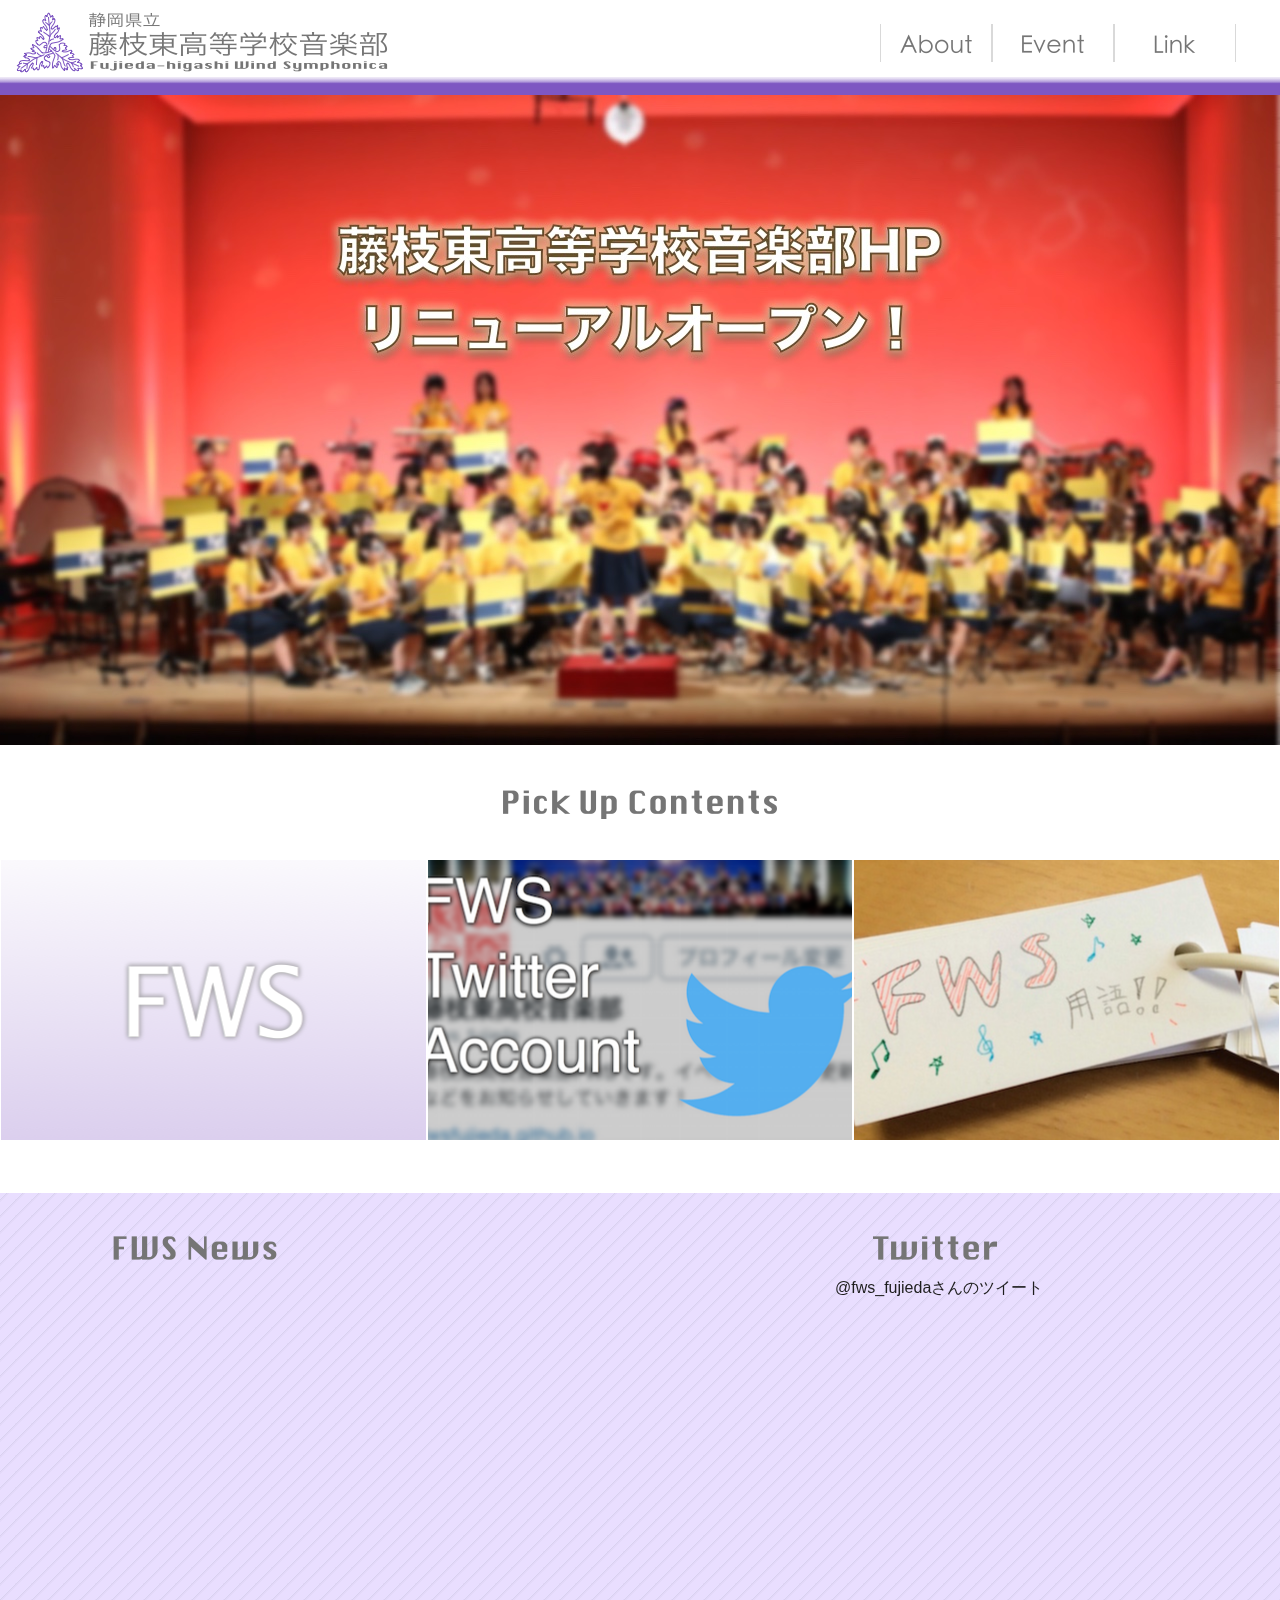
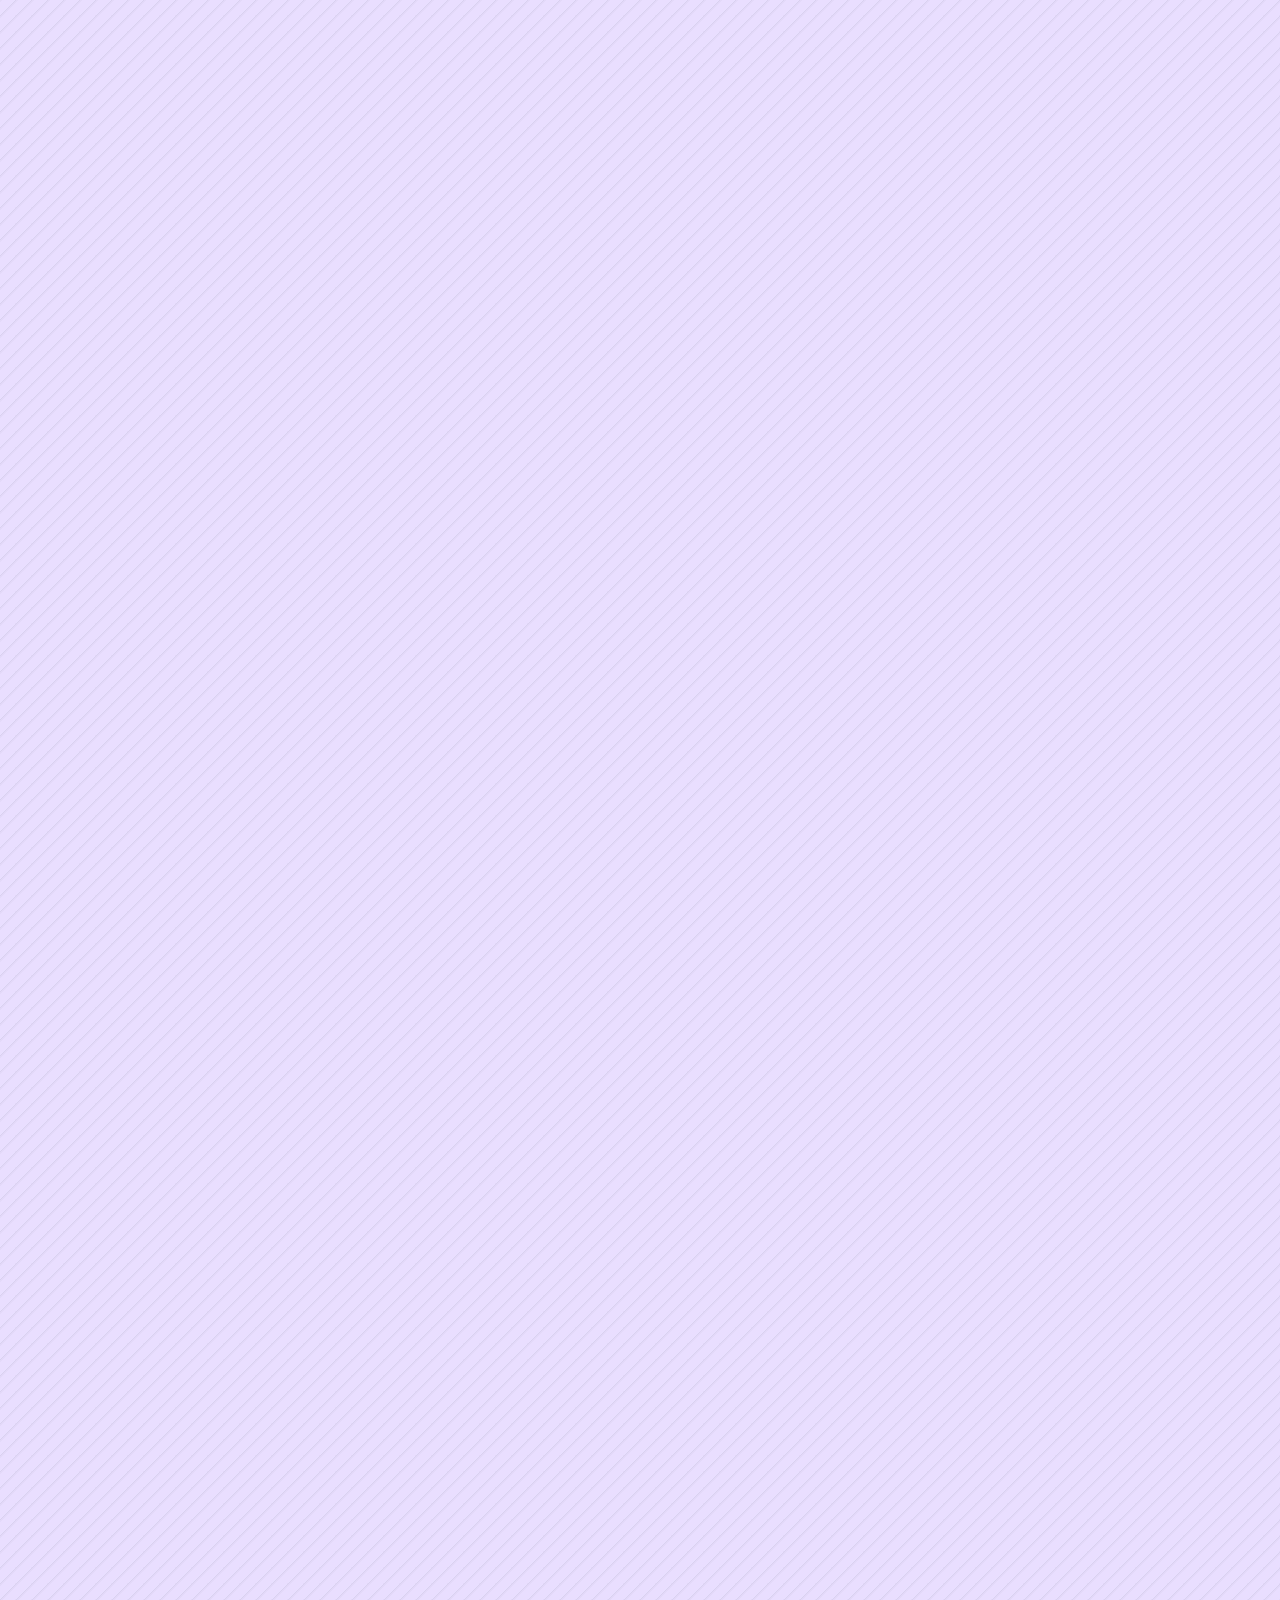
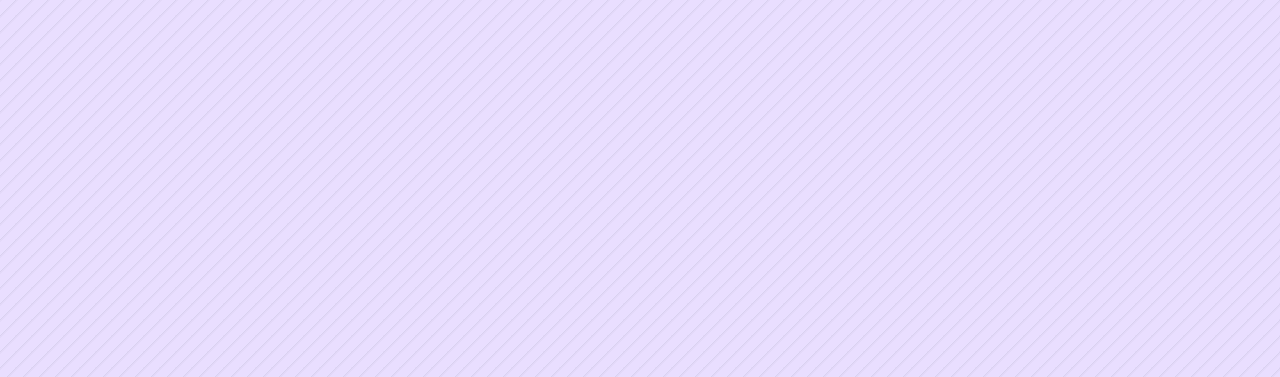
==== commit b56c9171: "テスト更新2-2" ====
--- a/index.html
+++ b/index.html
@@ -117,7 +117,6 @@
 　　　　　　　<li class="articleBox"><span>未分類</span><a href="http://www.edu.pref.shizuoka.jp/fujiedahigashi-h/home.nsf"><div class="rssBox"><div class="topThum" style="background: url(./images/articlepic.png) no-repeat; background-size:cover;"></div><h3>ここにタイトルを書く</h3><p>ここに説明を書く</p><time>2015.XX.XX</time></div></a></li>
 
             -->
-           <li class="articleBox"><span>未分類</span><a href="./テスト更新2"><div class="rssBox"><div class="topThum" style="background: url(./images/2016円陣) no-repeat; background-size:cover;"></div><h3>ホームページ更新のためのテスト</h3><p>HP係引継ぎによるテスト更新2</p><time>2016.9.19</time></div></a></li><li class="articleBox"><span>未分類</span><a href="テスト更新.html"><div class="rssBox"><div class="topThum" style="background: url(./images/articlepic.png) no-repeat; background-size:cover;"></div><h3>テスト更新</h3><p>HP係引継ぎによるテスト更新</p><time>2016.09.19</time></div></a></li><li class="articleBox"><span>今週の一枚</span><a href="./picture0003.html"><div class="rssBox"><div class="topThum" style="background: url(./images/pic0003.jpg) no-repeat; background-size:cover;"></div><h3>今週の一枚</h3><p>「学生指揮者」</p><time>2015.06.19</time></div></a></li><li class="articleBox"><span>今週の一枚</span><a href="./picture0002.html"><div class="rssBox"><div class="topThum" style="background: url(./images/pic0002c.jpg) no-repeat; background-size:cover;"></div><h3>今週の一枚</h3><p>「副部長」</p><time>2015.06.11</time></div></a></li><li class="articleBox"><span>今週の一枚</span><a href="./picture0001.html"><div class="rssBox"><div class="topThum" style="background: url(./images/pic0001.jpg) no-repeat; background-size:cover;"></div><h3>今週の一枚</h3><p>「部長」</p><time>2015.06.04</time></div></a></li><li class="articleBox"><span>お知らせ</span><a href="./regular_concert2015.html"><div class="rssBox"><div class="topThum" style="background: url(./images/2015rc.jpg) no-repeat; background-size:cover;"></div><h3>第54回定期演奏会のお知らせ</h3><p>次回の定期演奏会は2016年5月1日を予定しています</p><time>2015.06.01</time></div></a></li><li class="articleBox"><span>お知らせ</span><a href="./concool2015.html"><div class="rssBox"><div class="topThum" style="background: url(./images/articlepic.png) no-repeat; background-size:cover;"></div><h3>コンクール日程など</h3><p>夏のコンクールについて</p><time>2015.06.01</time></div></a></li><li class="articleBox"><span>未分類</span><a href="./word.html"><div class="rssBox"><div class="topThum" style="background: url(./images/wordpic.jpg) no-repeat; background-size:cover;"></div><h3>FWS用語</h3><p>FWSにまつわるあんな言葉こんな言葉</p><time>2015.06.01</time></div></a></li><li class="articleBox"><span>未分類</span><a href="./about.html"><div class="rssBox"><div class="topThum" style="background: url(./images/articlepic.png) no-repeat; background-size:cover;"></div><h3>FWS概要</h3><p>FWSについてあれこれ</p><time>2015.06.01</time></div></a></li><li class="articleBox"><span>お知らせ</span><a href="./news001.html"><div class="rssBox"><div class="topThum" style="background: url(./images/main.jpg) no-repeat; background-size:cover;"></div><h3>ホームページリニューアル！</h3><p>6月になり、ついにホームページがリニューアルオープンしました！</p><time>2015.06.01</time></div></a></li>
         </ul></div>
 	</section>
 </div>
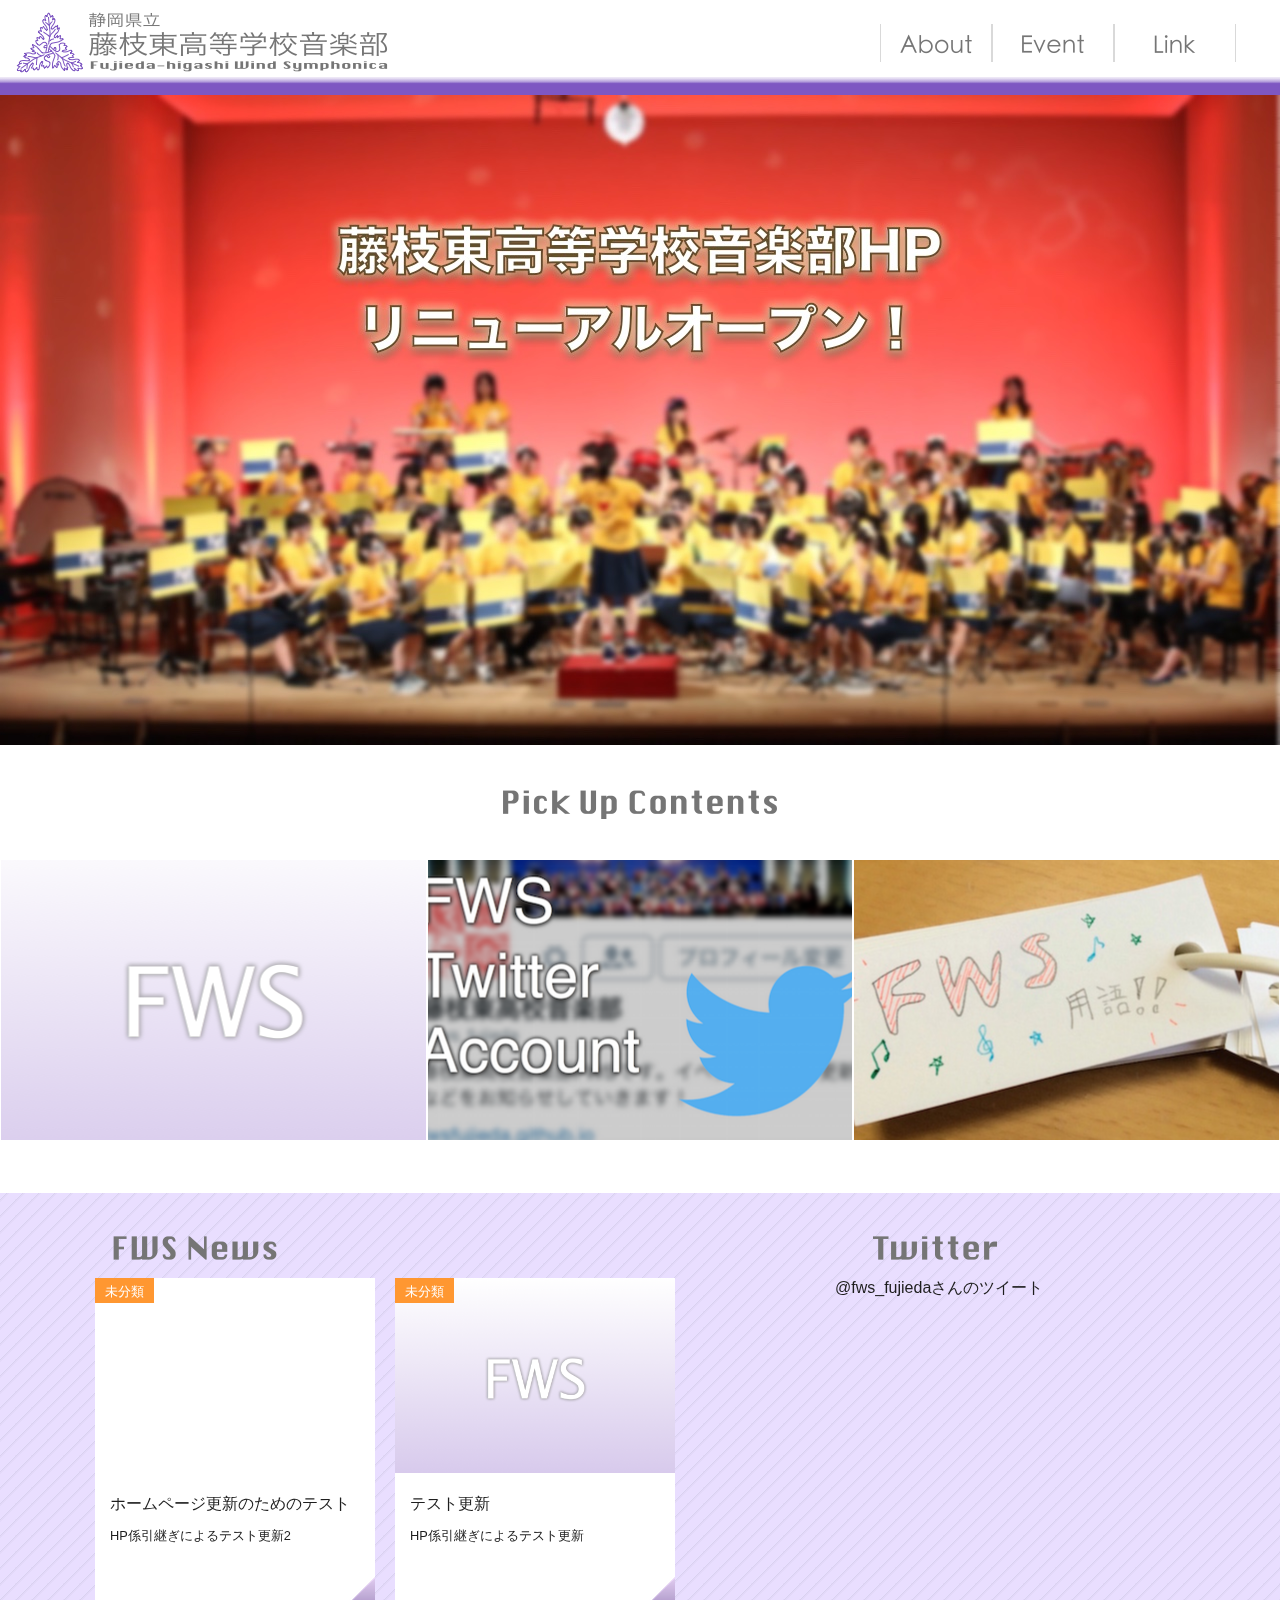
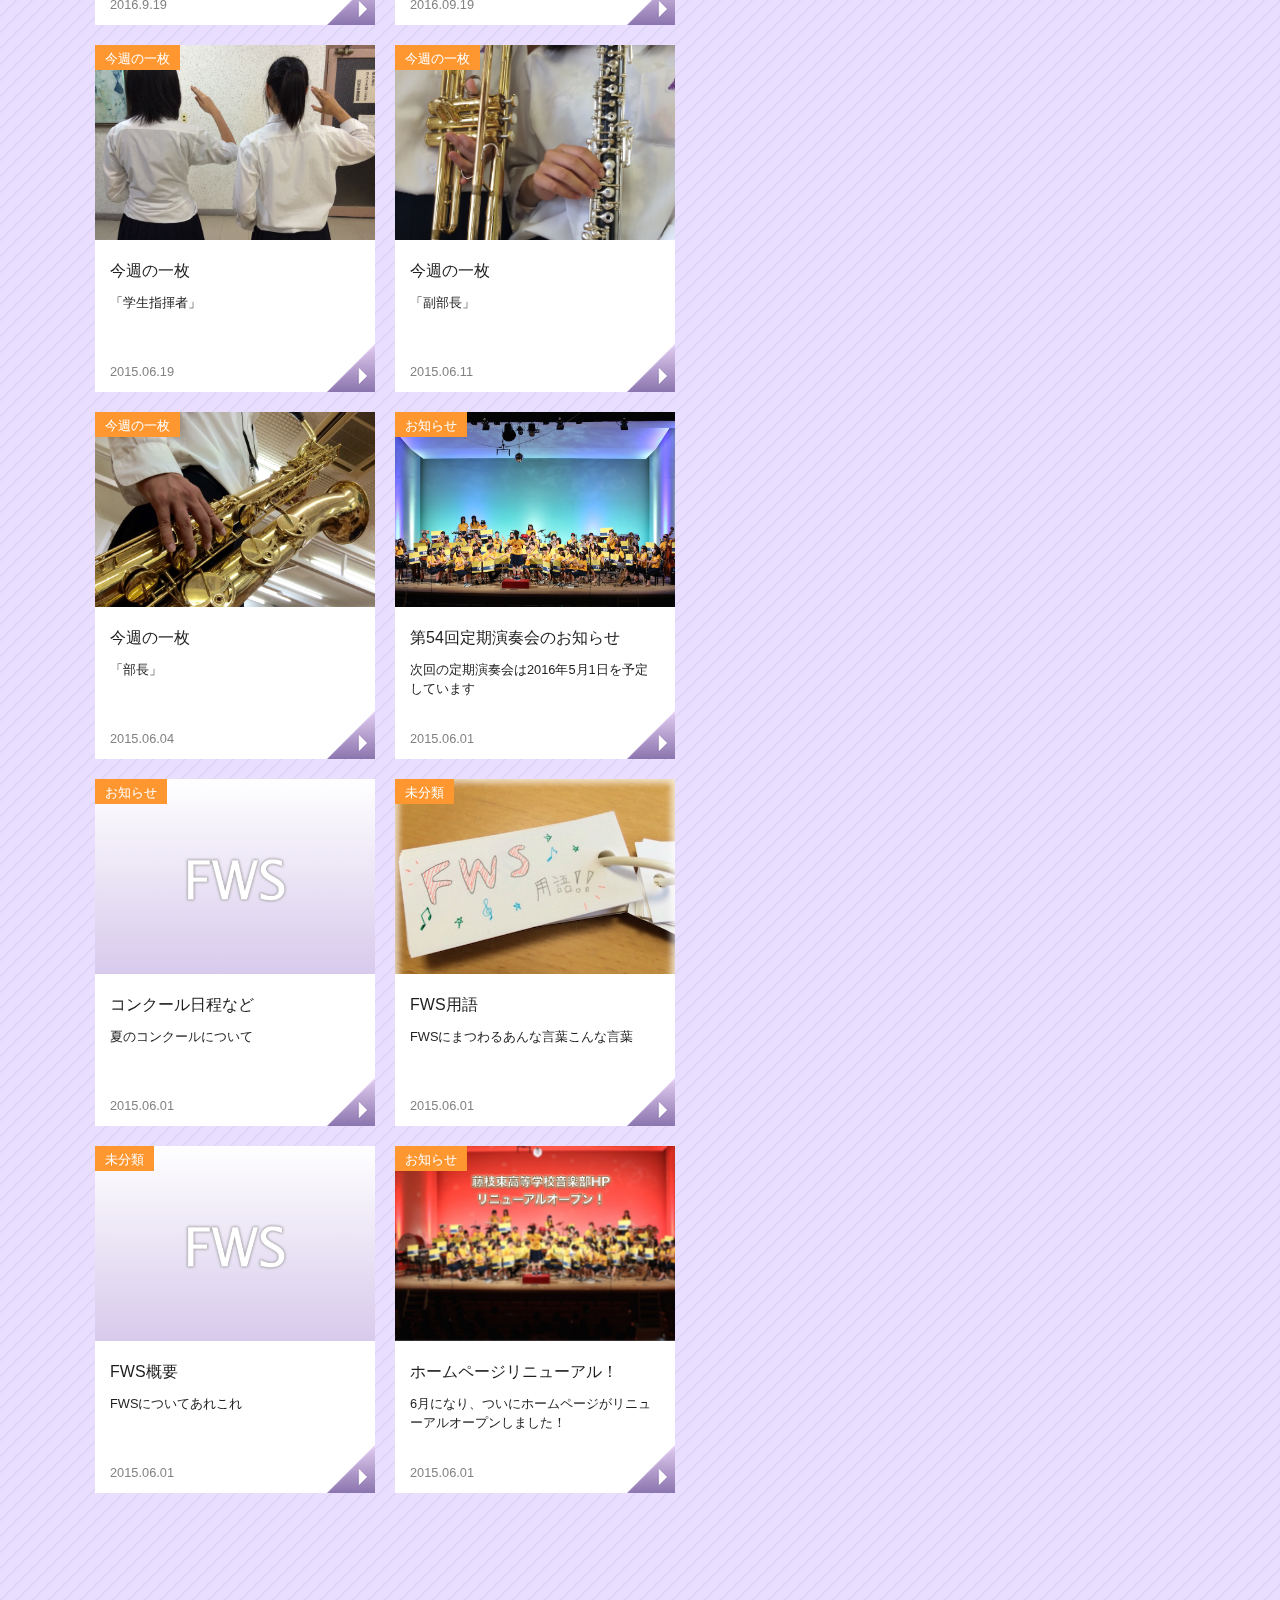
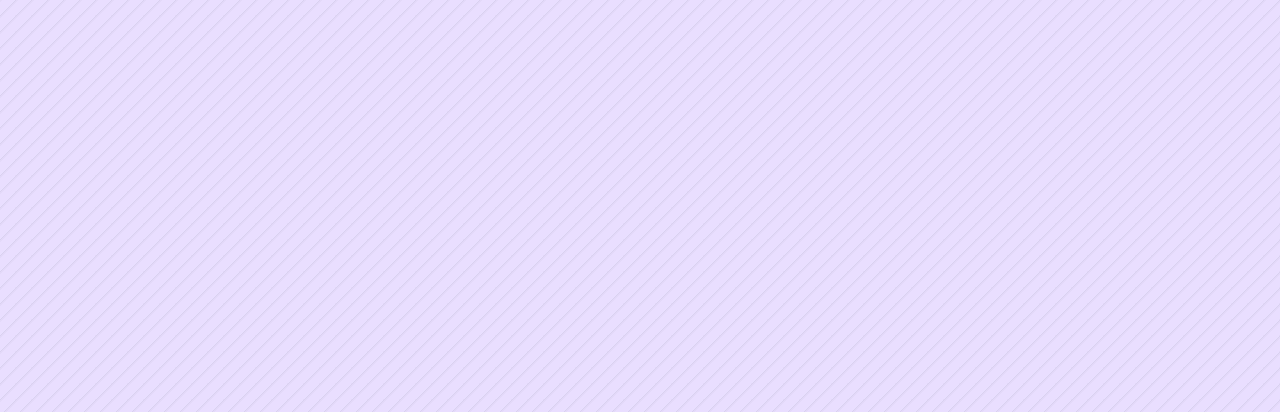
==== commit 726c6f91: "修正" ====
--- a/index.html
+++ b/index.html
@@ -117,6 +117,7 @@
 　　　　　　　<li class="articleBox"><span>未分類</span><a href="http://www.edu.pref.shizuoka.jp/fujiedahigashi-h/home.nsf"><div class="rssBox"><div class="topThum" style="background: url(./images/articlepic.png) no-repeat; background-size:cover;"></div><h3>ここにタイトルを書く</h3><p>ここに説明を書く</p><time>2015.XX.XX</time></div></a></li>
 
             -->
+            <li class="articleBox"><span>未分類</span><a href="./テスト更新2"><div class="rssBox"><div class="topThum" style="background: url(./images/2016円陣) no-repeat; background-size:cover;"></div><h3>ホームページ更新のためのテスト</h3><p>HP係引継ぎによるテスト更新2</p><time>2016.9.19</time></div></a></li><li class="articleBox"><span>未分類</span><a href="テスト更新.html"><div class="rssBox"><div class="topThum" style="background: url(./images/articlepic.png) no-repeat; background-size:cover;"></div><h3>テスト更新</h3><p>HP係引継ぎによるテスト更新</p><time>2016.09.19</time></div></a></li><li class="articleBox"><span>今週の一枚</span><a href="./picture0003.html"><div class="rssBox"><div class="topThum" style="background: url(./images/pic0003.jpg) no-repeat; background-size:cover;"></div><h3>今週の一枚</h3><p>「学生指揮者」</p><time>2015.06.19</time></div></a></li><li class="articleBox"><span>今週の一枚</span><a href="./picture0002.html"><div class="rssBox"><div class="topThum" style="background: url(./images/pic0002c.jpg) no-repeat; background-size:cover;"></div><h3>今週の一枚</h3><p>「副部長」</p><time>2015.06.11</time></div></a></li><li class="articleBox"><span>今週の一枚</span><a href="./picture0001.html"><div class="rssBox"><div class="topThum" style="background: url(./images/pic0001.jpg) no-repeat; background-size:cover;"></div><h3>今週の一枚</h3><p>「部長」</p><time>2015.06.04</time></div></a></li><li class="articleBox"><span>お知らせ</span><a href="./regular_concert2015.html"><div class="rssBox"><div class="topThum" style="background: url(./images/2015rc.jpg) no-repeat; background-size:cover;"></div><h3>第54回定期演奏会のお知らせ</h3><p>次回の定期演奏会は2016年5月1日を予定しています</p><time>2015.06.01</time></div></a></li><li class="articleBox"><span>お知らせ</span><a href="./concool2015.html"><div class="rssBox"><div class="topThum" style="background: url(./images/articlepic.png) no-repeat; background-size:cover;"></div><h3>コンクール日程など</h3><p>夏のコンクールについて</p><time>2015.06.01</time></div></a></li><li class="articleBox"><span>未分類</span><a href="./word.html"><div class="rssBox"><div class="topThum" style="background: url(./images/wordpic.jpg) no-repeat; background-size:cover;"></div><h3>FWS用語</h3><p>FWSにまつわるあんな言葉こんな言葉</p><time>2015.06.01</time></div></a></li><li class="articleBox"><span>未分類</span><a href="./about.html"><div class="rssBox"><div class="topThum" style="background: url(./images/articlepic.png) no-repeat; background-size:cover;"></div><h3>FWS概要</h3><p>FWSについてあれこれ</p><time>2015.06.01</time></div></a></li><li class="articleBox"><span>お知らせ</span><a href="./news001.html"><div class="rssBox"><div class="topThum" style="background: url(./images/main.jpg) no-repeat; background-size:cover;"></div><h3>ホームページリニューアル！</h3><p>6月になり、ついにホームページがリニューアルオープンしました！</p><time>2015.06.01</time></div></a></li>
         </ul></div>
 	</section>
 </div>
